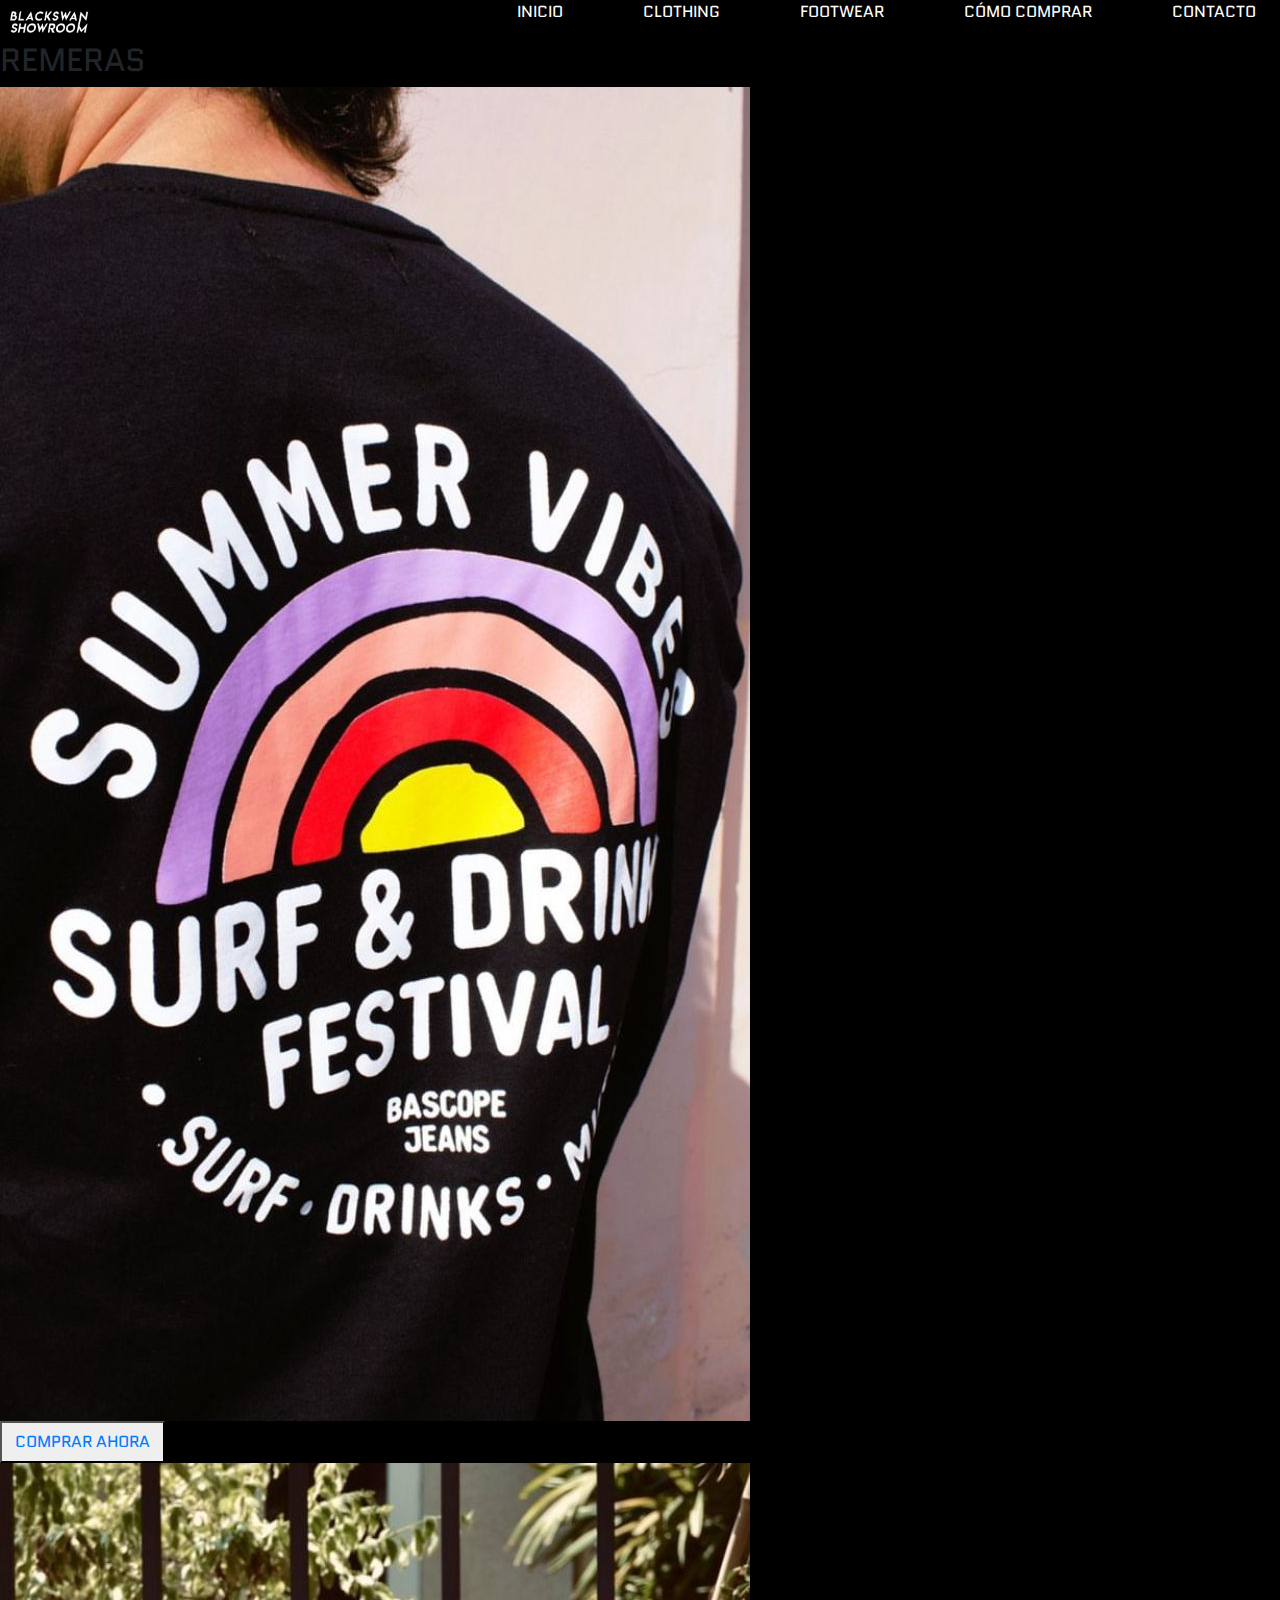
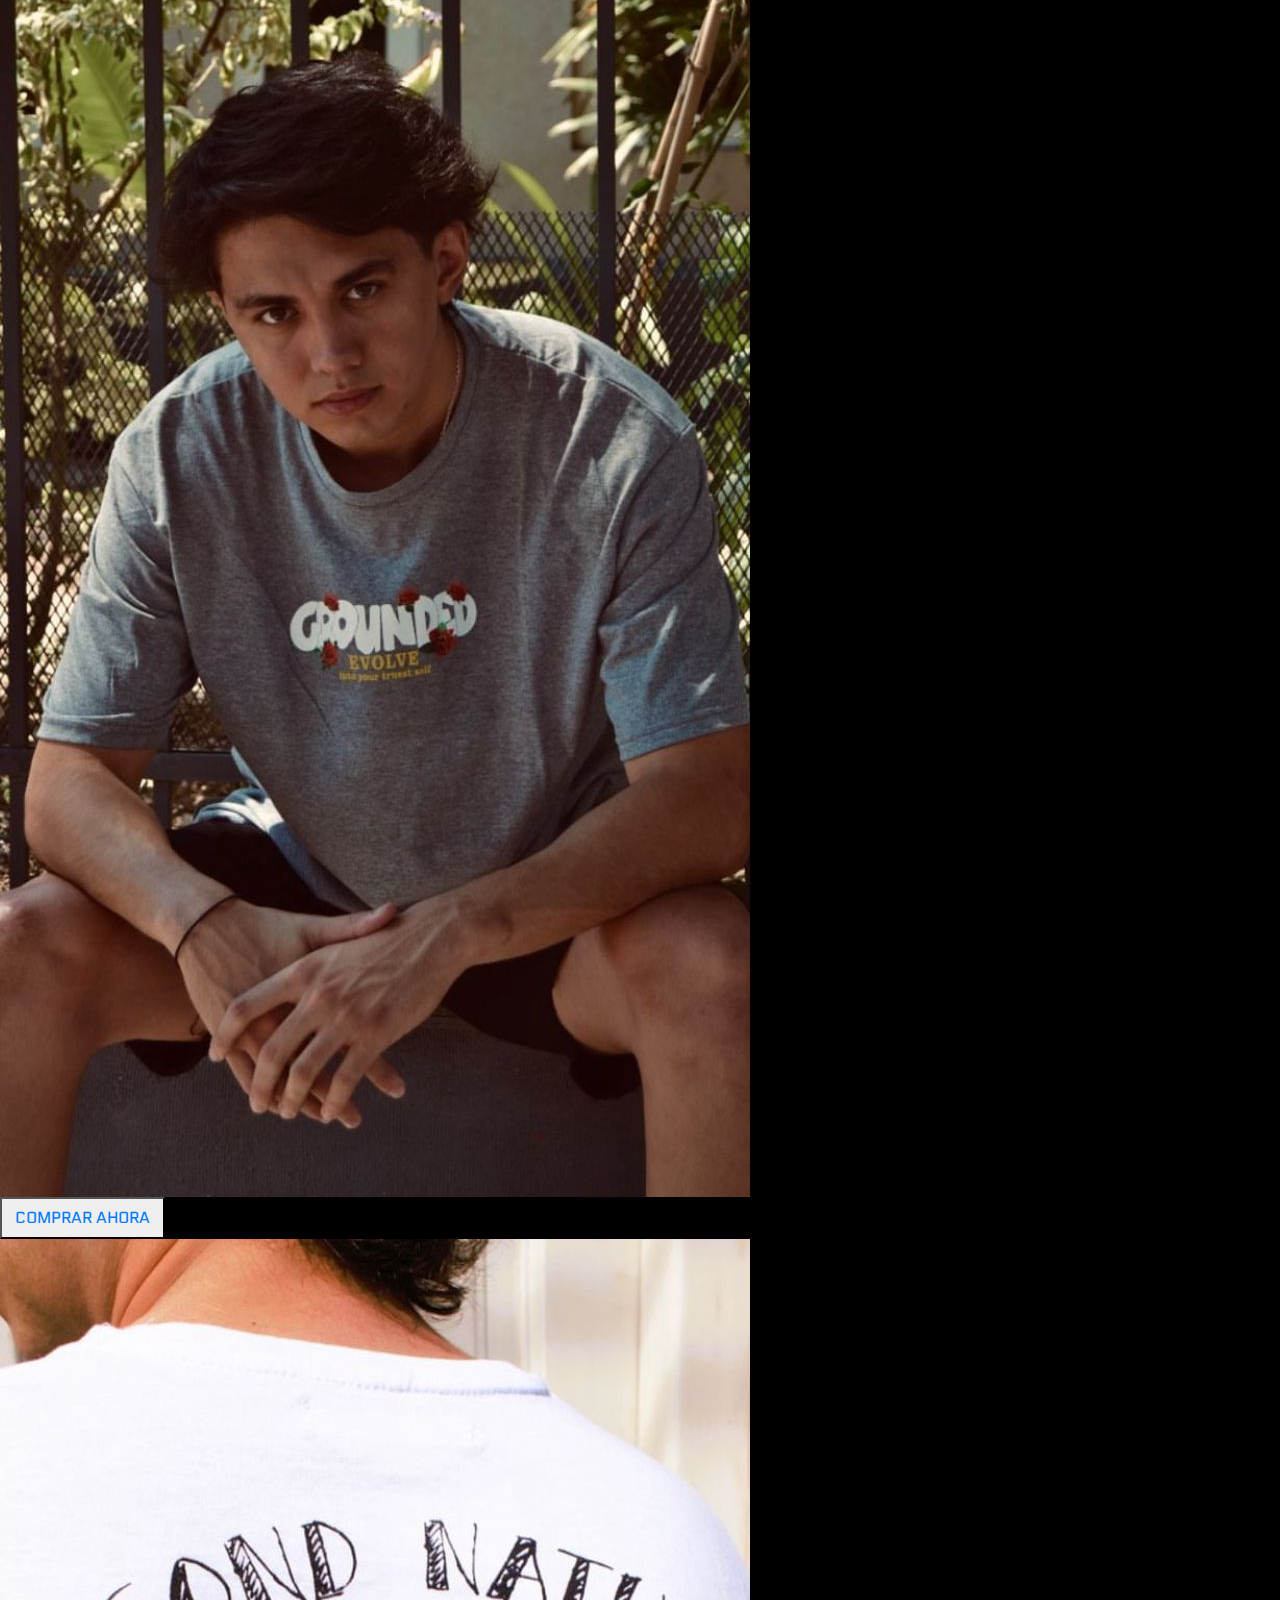
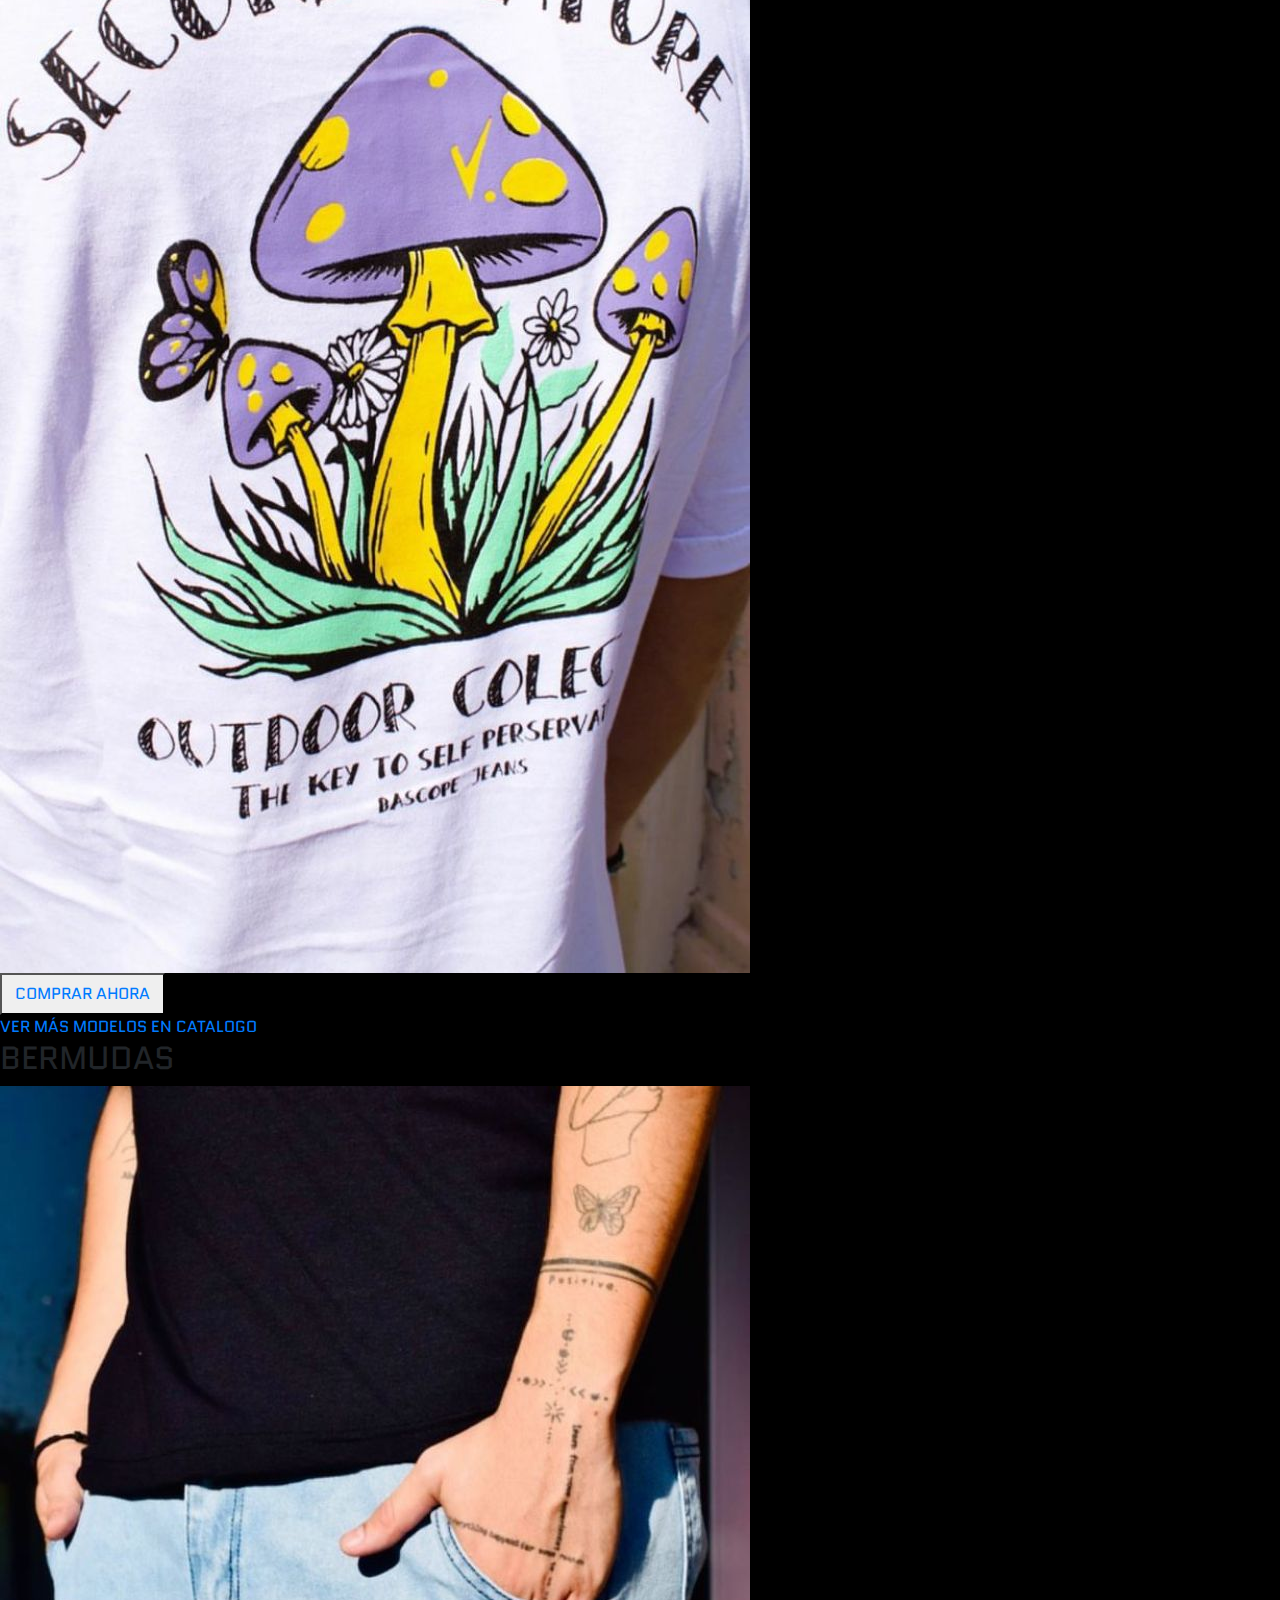
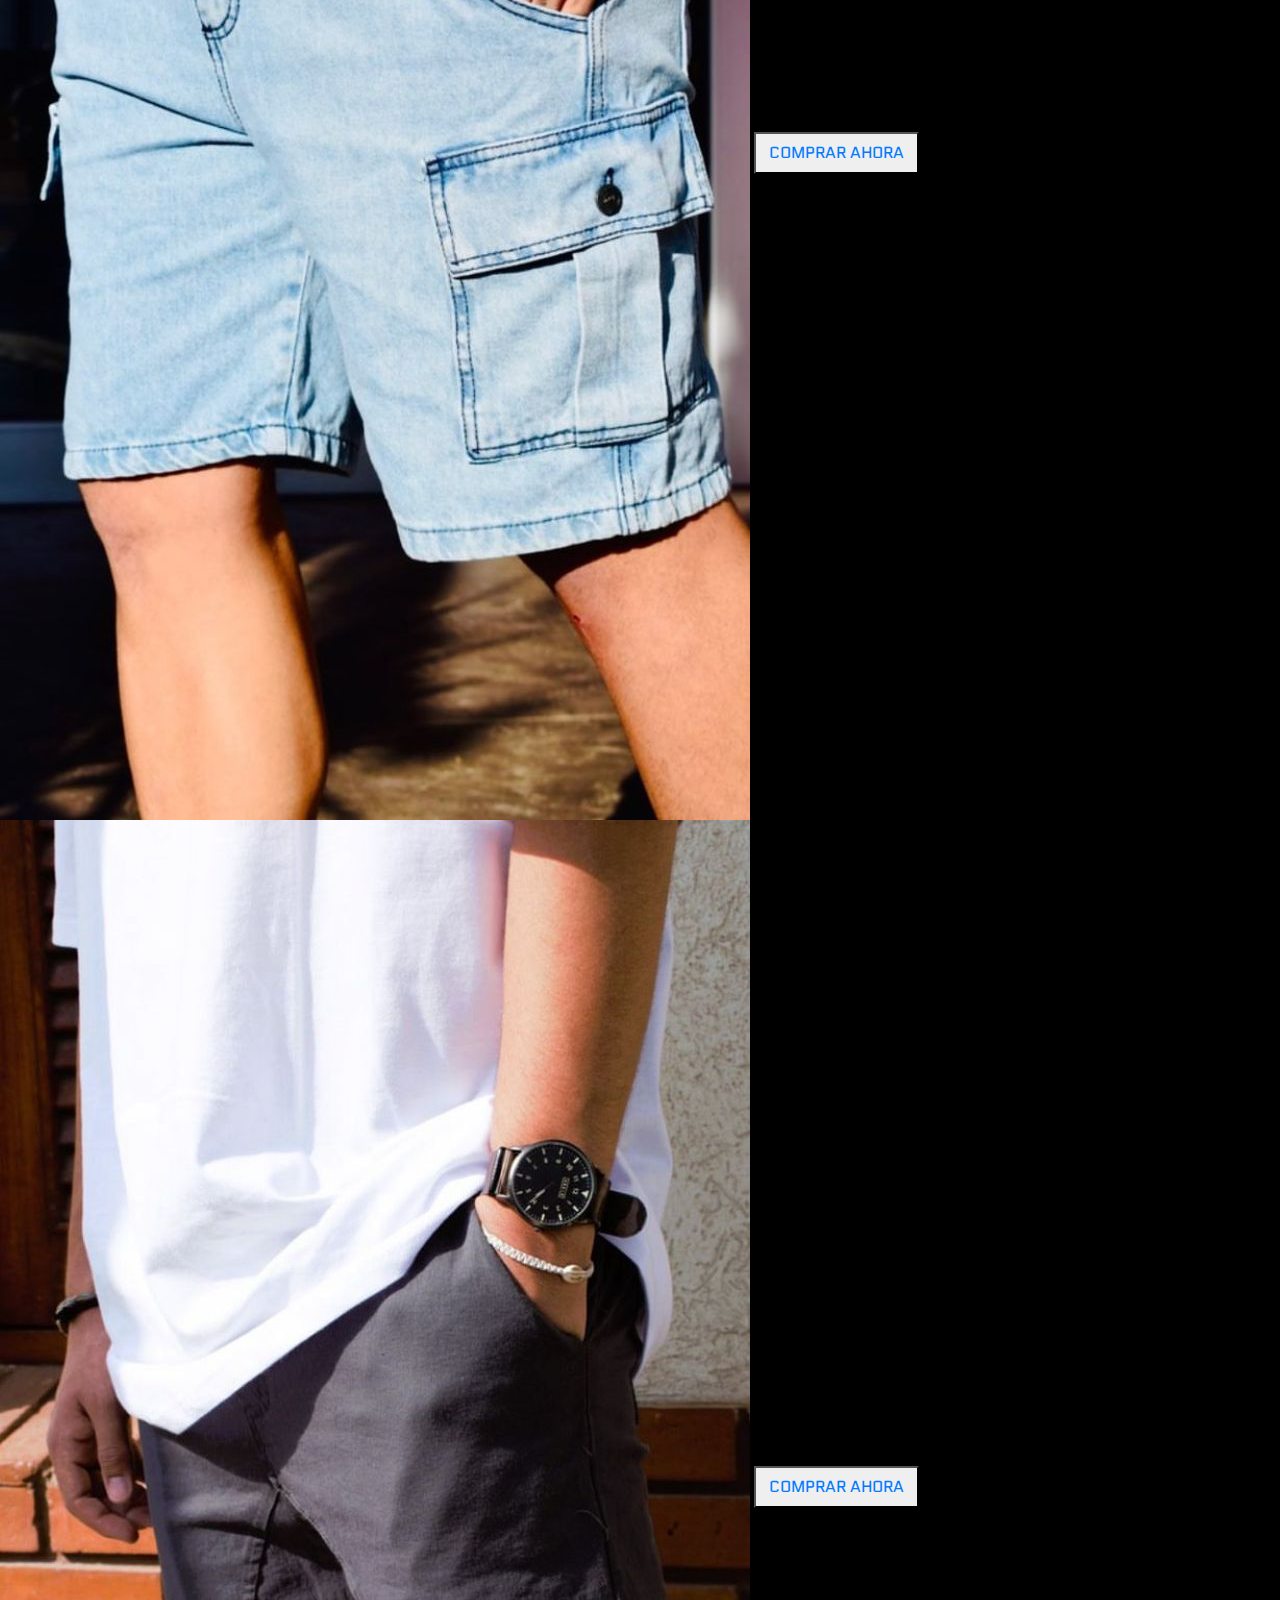
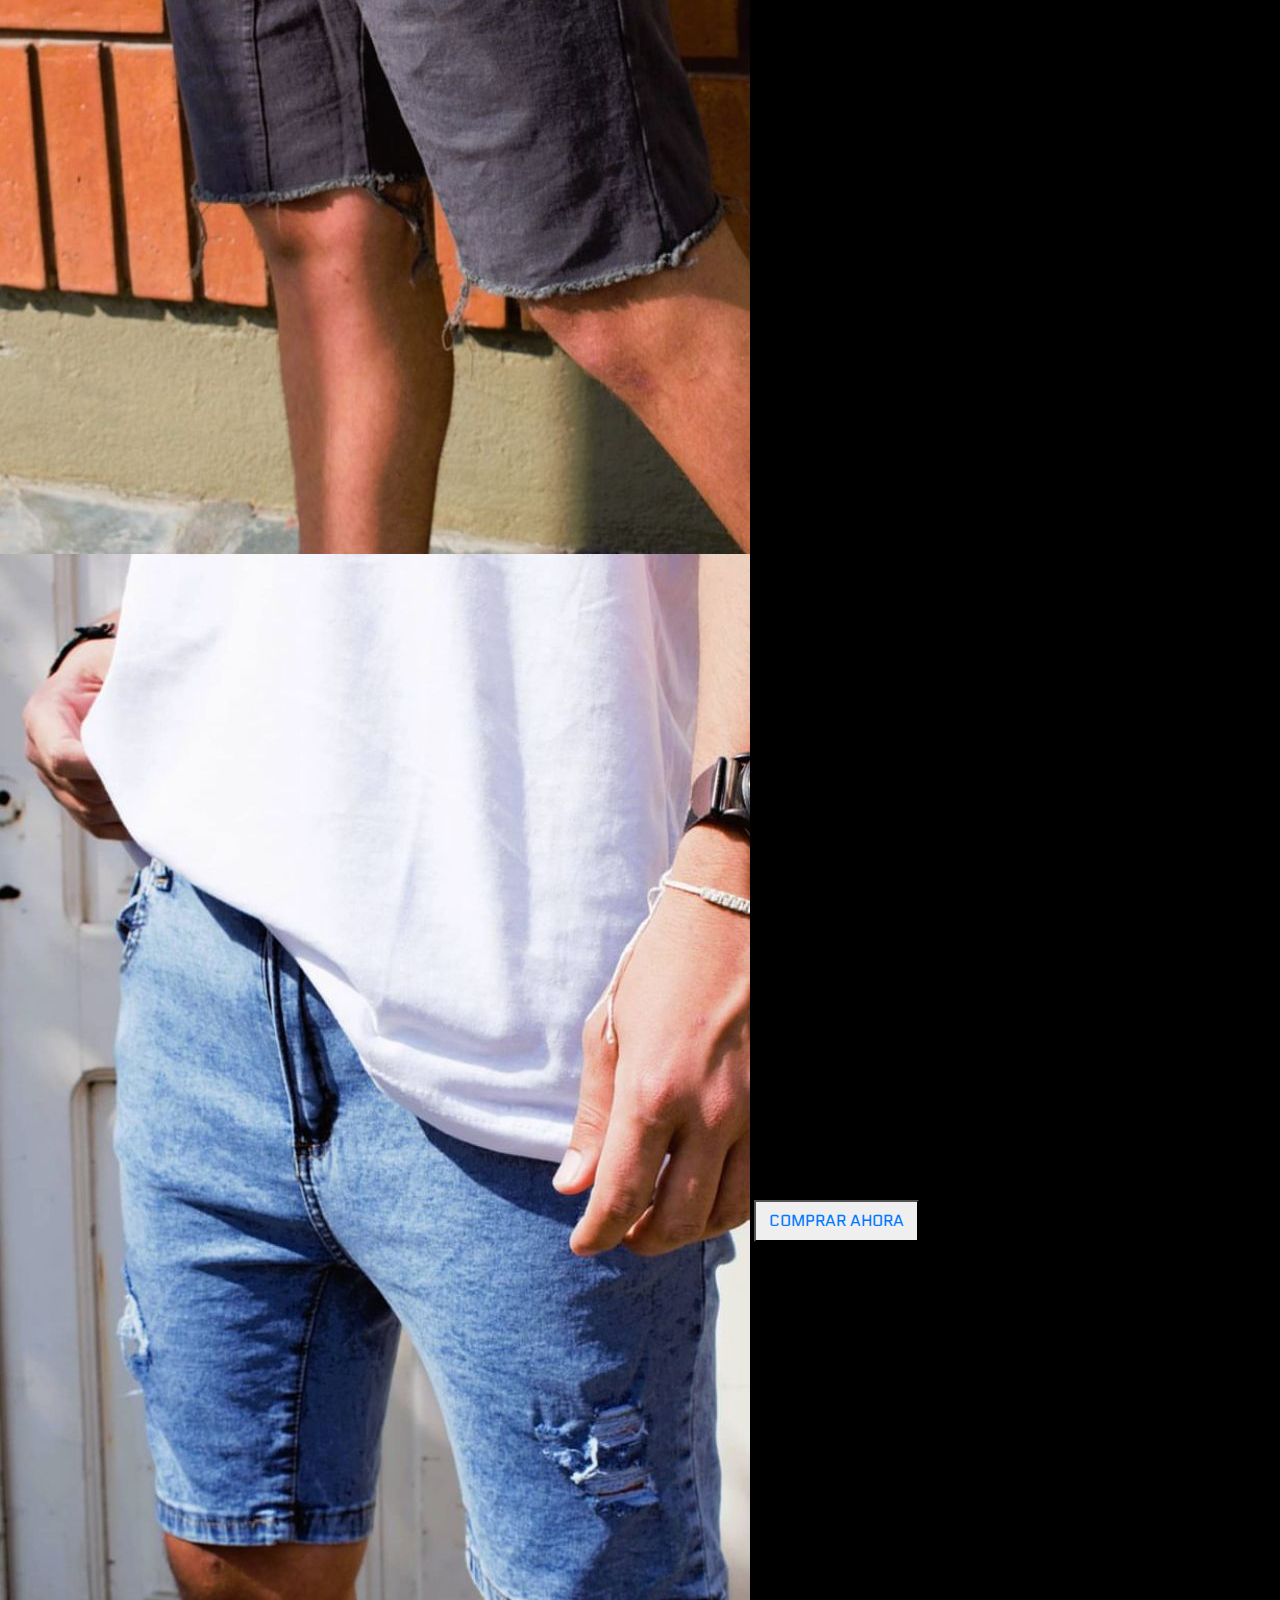
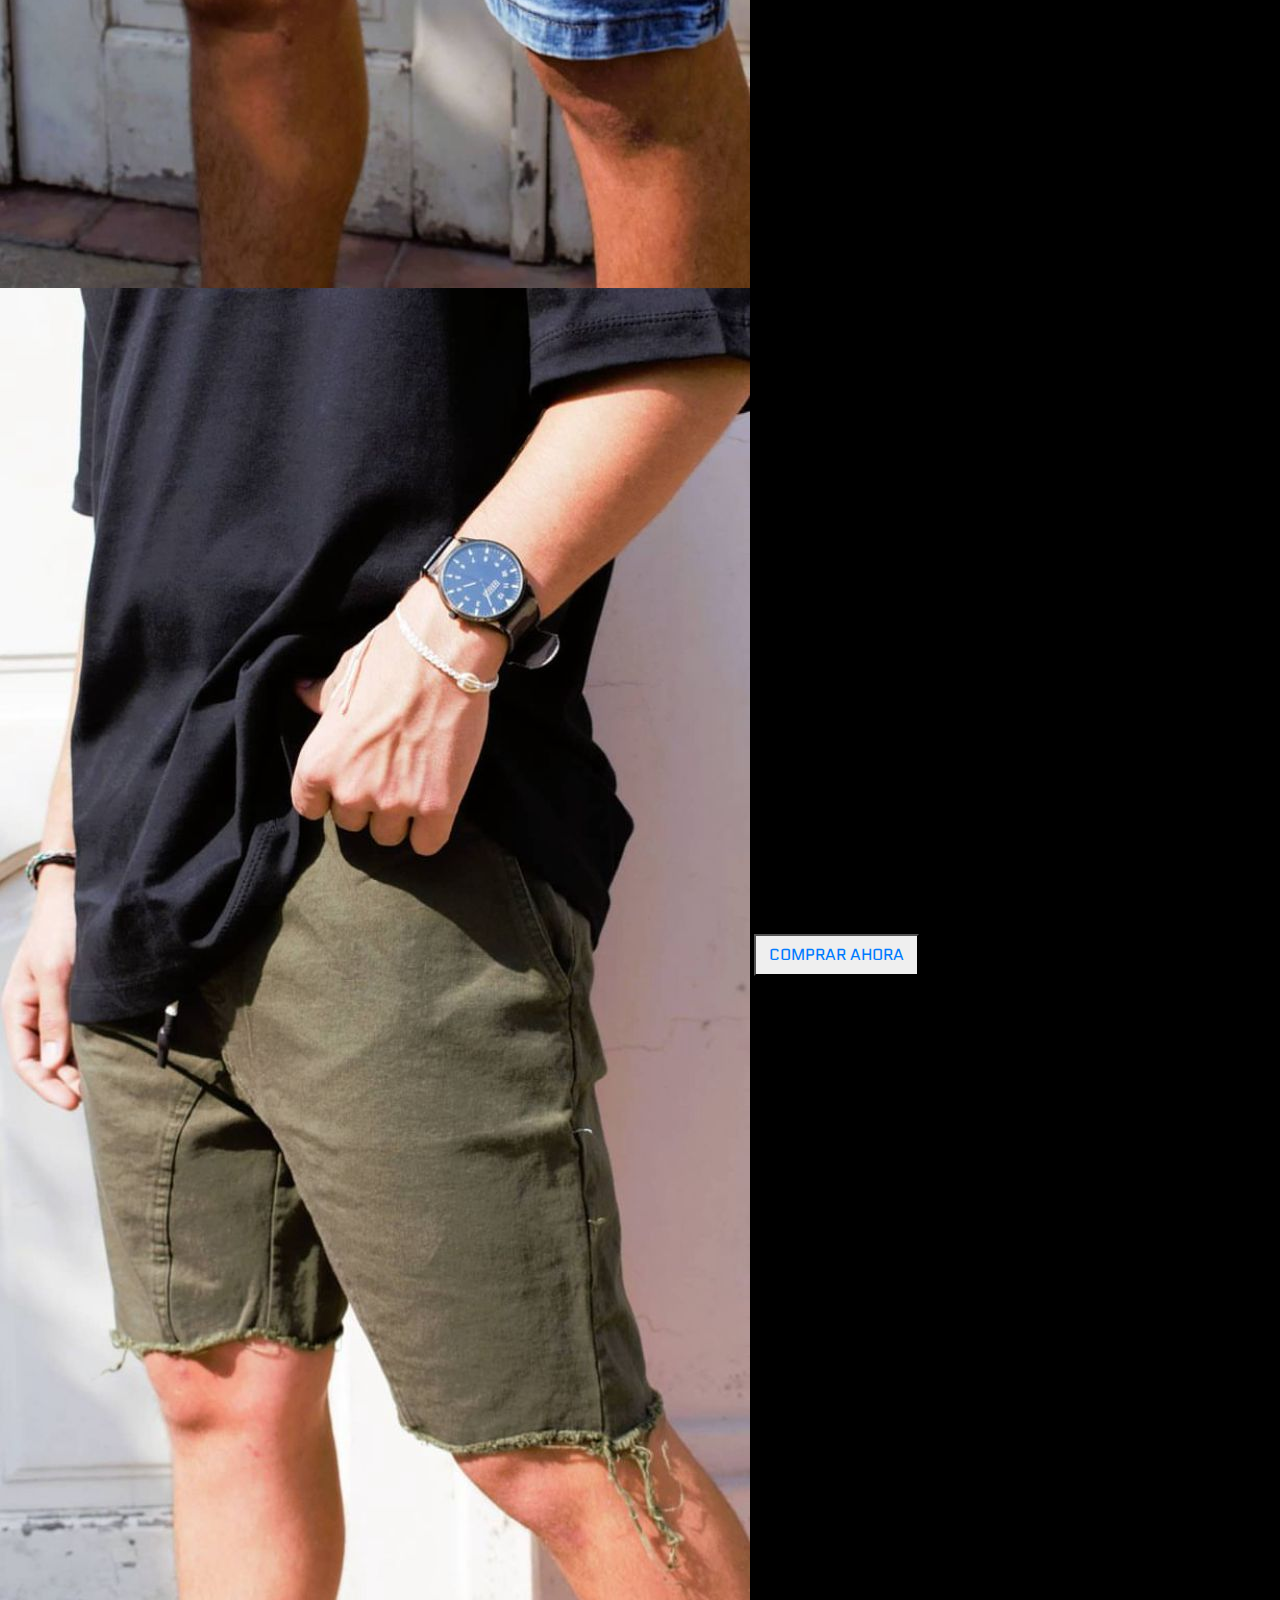
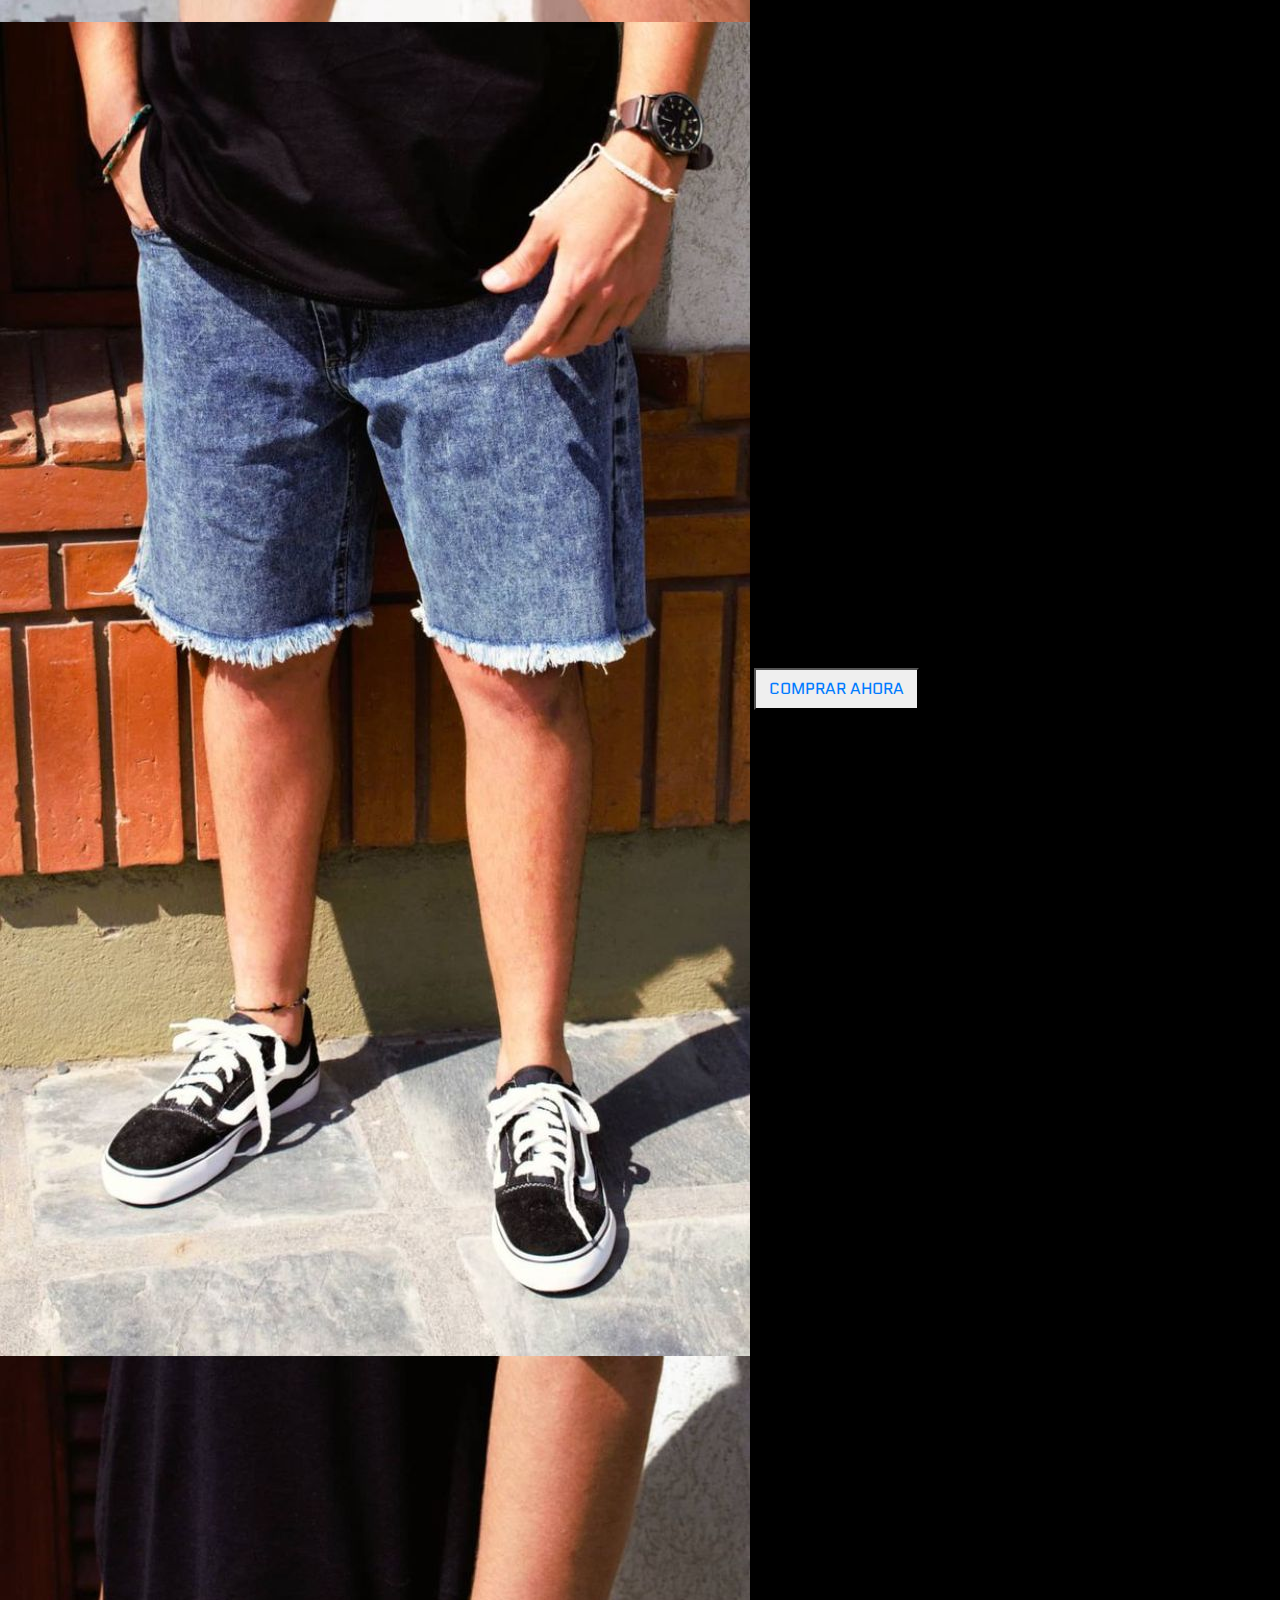
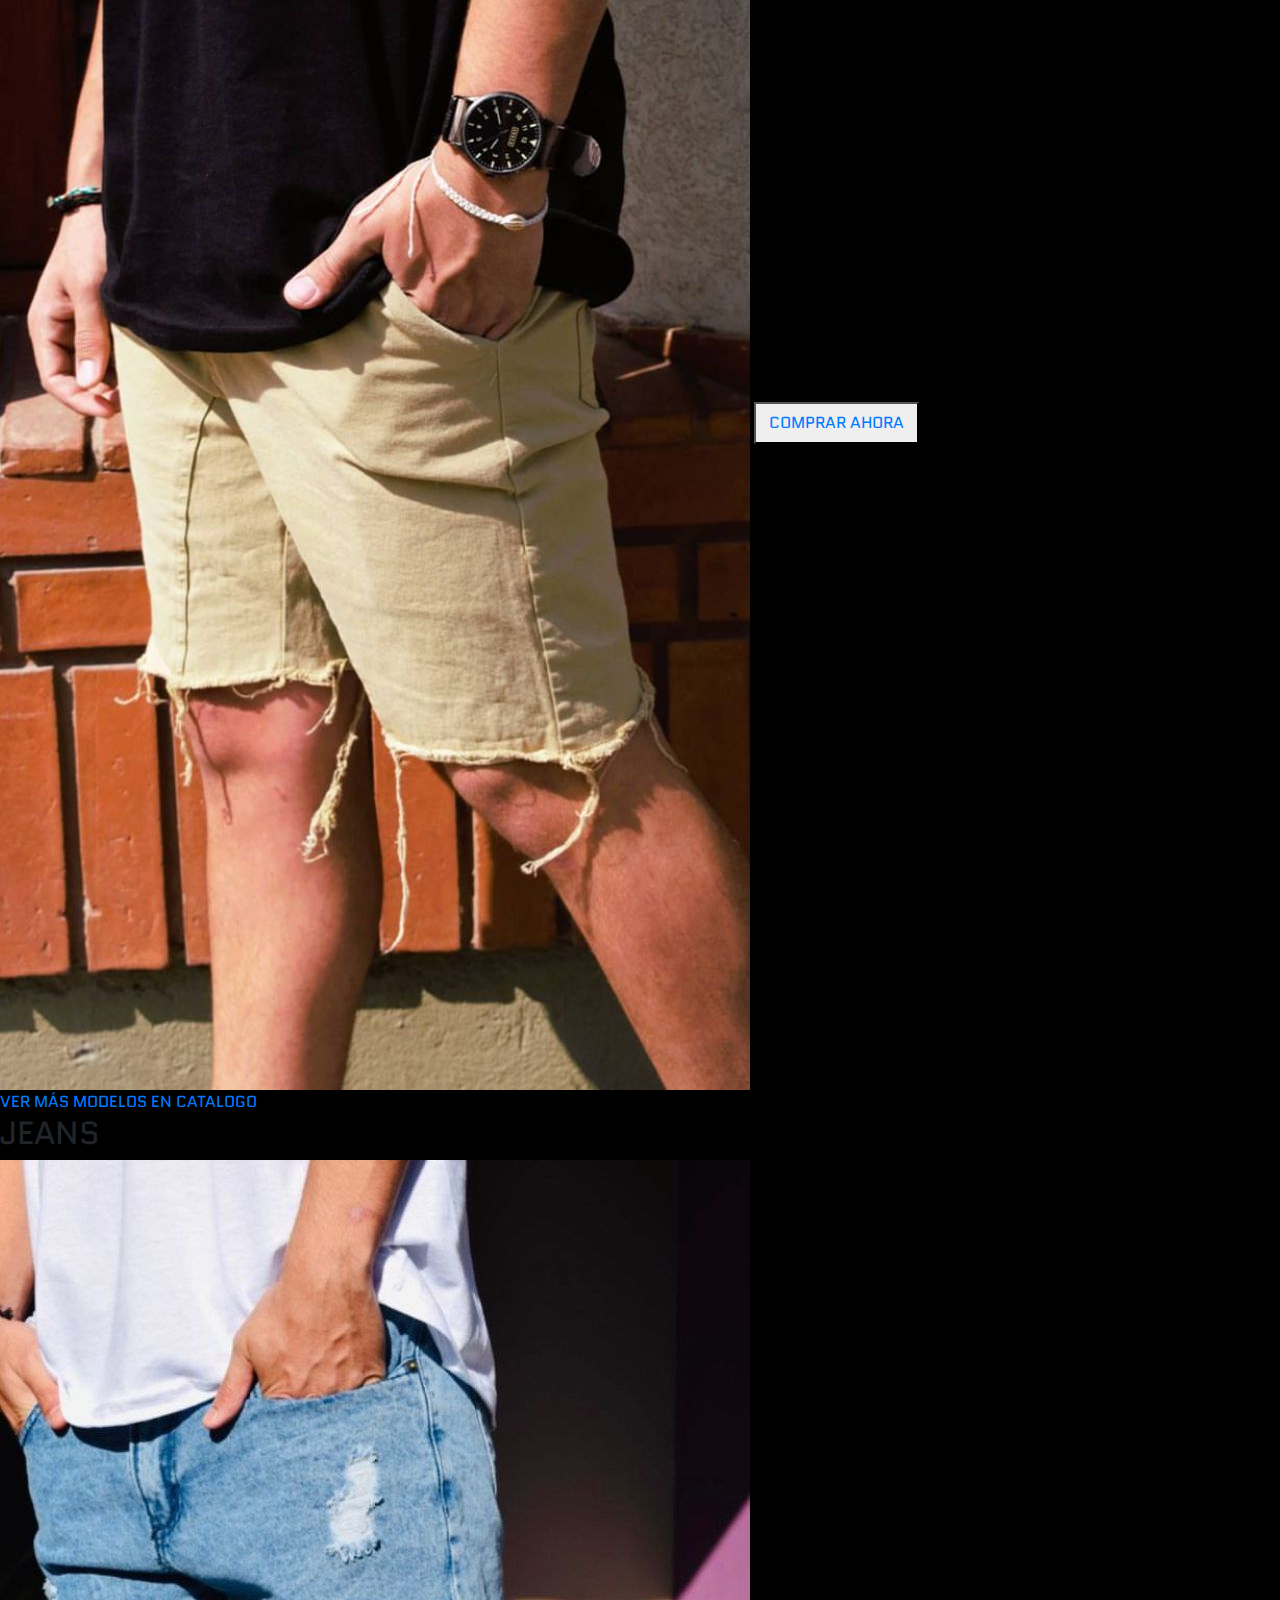
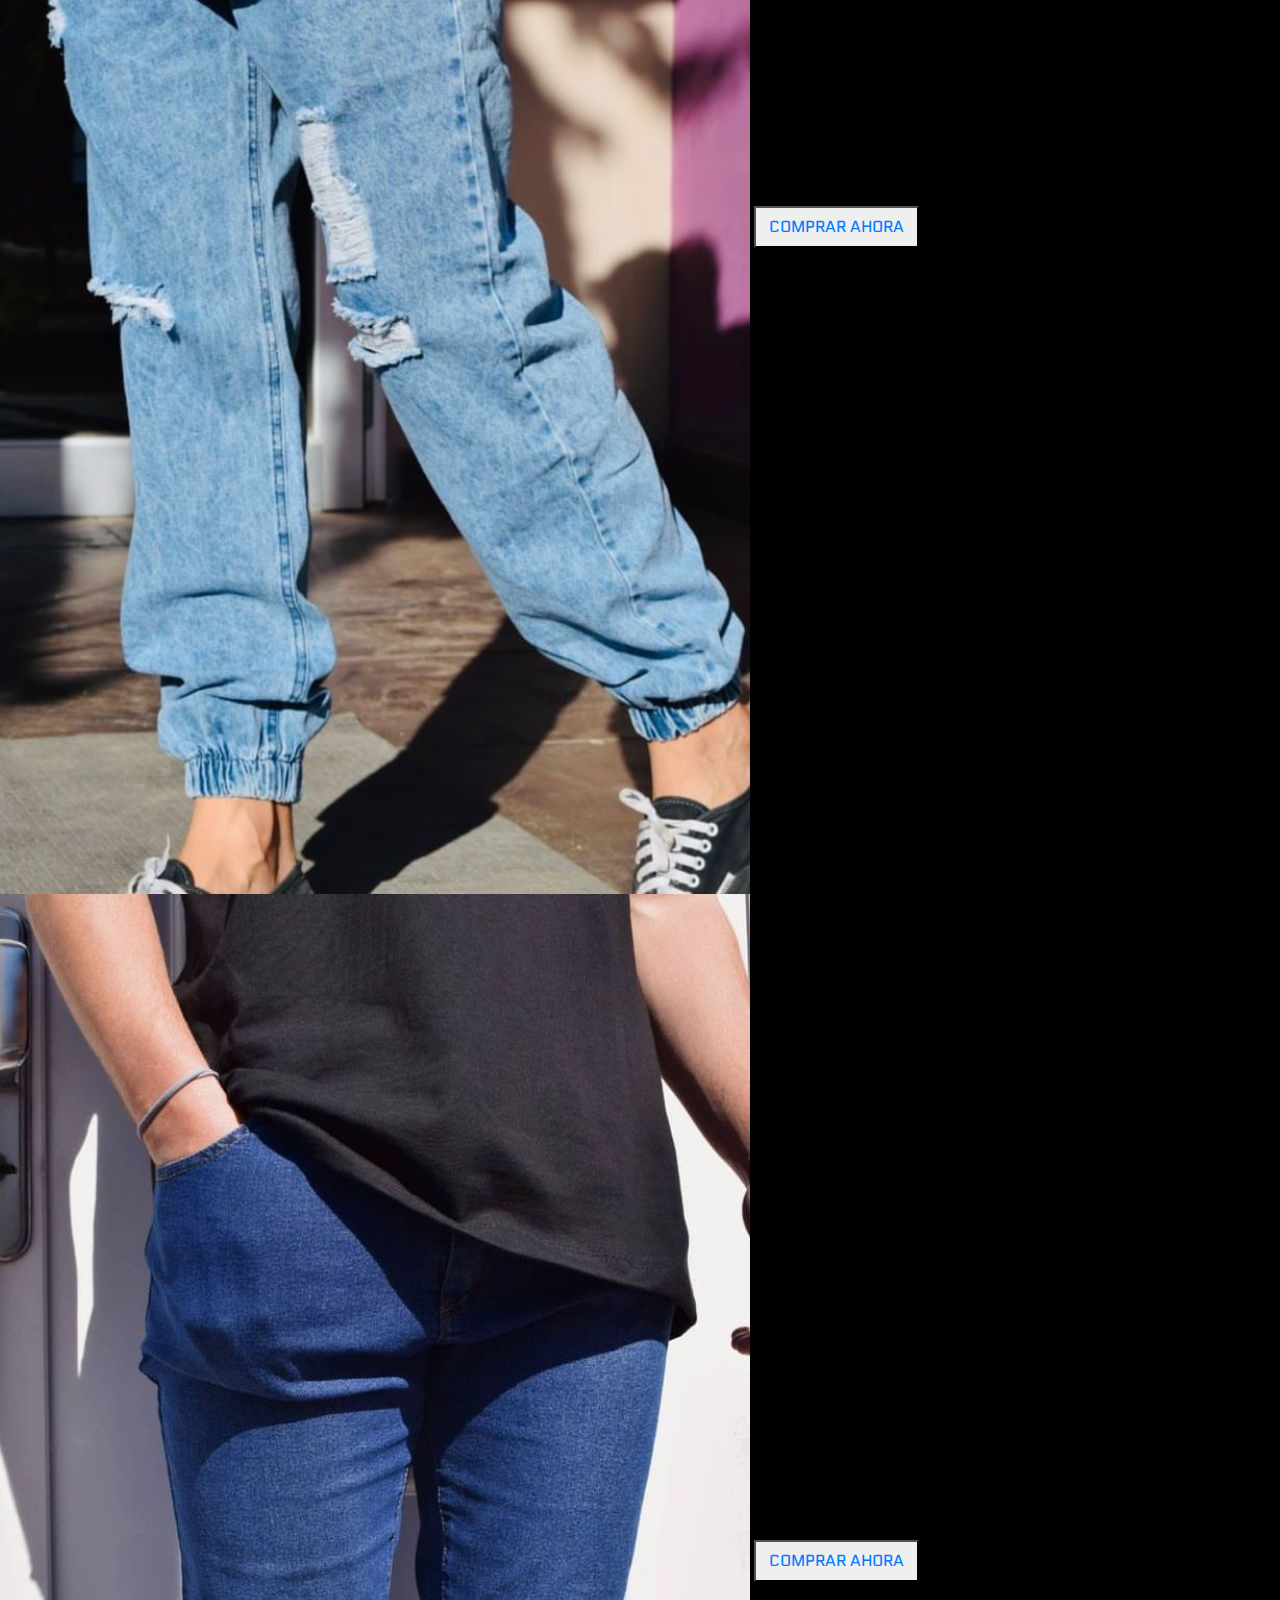
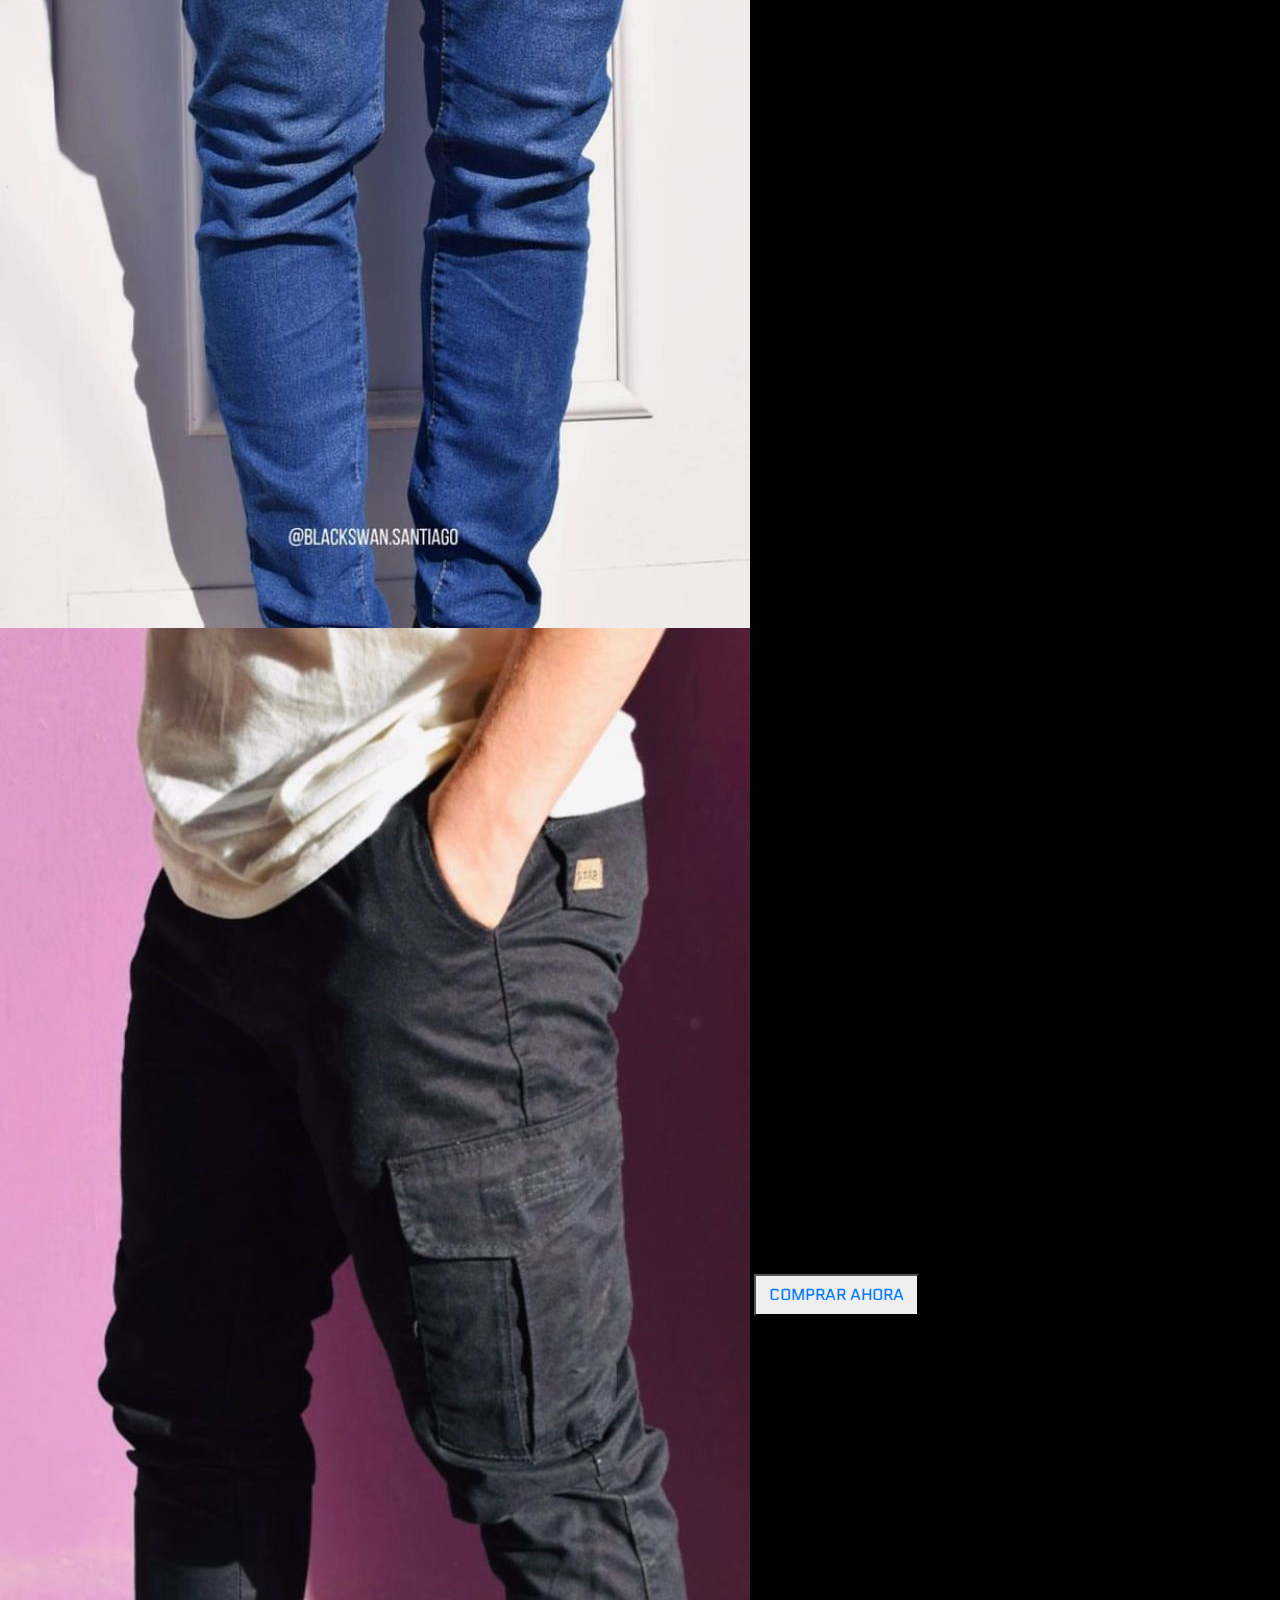
==== pages/clothing.html @ 0337b332 "correccion rutas del navbar index+secciones" ====
<!DOCTYPE html>
<html lang="en">
<head>
    <meta charset="UTF-8">
    <meta http-equiv="X-UA-Compatible" content="IE=edge">
    <meta name="viewport" content="width=device-width, initial-scale=1.0">
    <link rel="stylesheet" href="https://cdn.jsdelivr.net/npm/bootstrap@4.0.0/dist/css/bootstrap.min.css" integrity="sha384-Gn5384xqQ1aoWXA+058RXPxPg6fy4IWvTNh0E263XmFcJlSAwiGgFAW/dAiS6JXm" crossorigin="anonymous">
<script src="https://cdn.jsdelivr.net/npm/bootstrap@4.0.0/dist/js/bootstrap.min.js" integrity="sha384-JZR6Spejh4U02d8jOt6vLEHfe/JQGiRRSQQxSfFWpi1MquVdAyjUar5+76PVCmYl" crossorigin="anonymous"></script>
    
    <link rel="stylesheet" href="../css/style.css">
    <link href="https://fonts.googleapis.com/css2?family=Quantico&display=swap" rel="stylesheet">
    <link rel="stylesheet" href=
"https://cdnjs.cloudflare.com/ajax/libs/font-awesome/4.7.0/css/font-awesome.min.css" />
    <title>CLOTHING - BS</title>
</head>
<body>
  <header class="nav-wrapper">
    <nav>
        <a href="../index.html"><img class="header-img" src="../assets/img/Captura de pantalla 2023-02-25 105411.png"
                alt="bs-logo">
        </a>
        <input type="checkbox" name="" id="toggle">
        <label for="toggle"><img src="../assets/img/men-responsive.png" alt="menu-hb"></label>
        <div class="menu">
            <ul class="nav-bar-sections">
                <li><a href="../index.html">INICIO</a></li>
                <li><a  href="./clothing.html">CLOTHING</a></li>
                <li><a  href="./footwear.html">FOOTWEAR</a></li>
                <li><a  href="./compra.html">CÓMO COMPRAR</a></li>
                <li><a  href="./contacto.html">CONTACTO</a></li>
              </ul>
        </div>
    </nav>
</header>
      
    <main>
      <section>
        <!--seccion remeras-->
          <h2>REMERAS</h2>
          <section class="container-clot">
            <div class="cont-im1">
                <img src="../assets/img/compra1.jpeg" alt="remeranegra" class="img-cl">
                <div>
                    <button><a href="#" class="btn">COMPRAR AHORA</a></button>
                </div>
            </div>
            <div class="cont-im2">
                <img src="../assets/img/modelocloth.jpeg" alt="remeranegra" class="img-cl">
                <div>
                    <button><a href="#" class="btn">COMPRAR AHORA</a></button>
                </div>
            </div>
            <div class="cont-im3">
                <img src="../assets/img/compra3.jpeg" alt="remeranegra" class="img-cl">
                <div>
                    <button><a href="#" class="btn">COMPRAR AHORA</a></button>
                </div>
            </div>
          </section>

        <div>
          <a href="#" class="catalogo">VER MÁS MODELOS EN CATALOGO</a>
        </div>

        <!--seccion bermudas-->
        <h2>BERMUDAS</h2>
        <section class="ber-img-container">
          <div class="ber-1">
            <img src="../assets/img/bermuda1 (2).jpeg" alt="" class="img-ber">
            <button><a href="#" class="btn">COMPRAR AHORA</a></button>
          </div>

          <div class="ber-2">
            <img src="../assets/img/bermuda2 (2).jpeg" alt="" class="img-ber">
            <button><a href="#" class="btn">COMPRAR AHORA</a>
          </div>

          <div class="ber-3">
            <img src="../assets/img/bermuda3.jpeg" alt="" class="img-ber">
            <button><a href="#" class="btn">COMPRAR AHORA</a></button>
          </div>

          <div class="ber-4">
            <img src="../assets/img/bermuda4.jpeg" alt="" class="img-ber">
            <button><a href="#" class="btn">COMPRAR AHORA</a></button>
          </div>

          <div class="ber-5">
            <img src="../assets/img/bermuda5.jpeg" alt="" class="img-ber">
            <button><a href="#" class="btn">COMPRAR AHORA</a></button>
          </div>

          <div class="ber-6">
            <img src="../assets/img/bermuda6.jpeg" alt="" class="img-ber">
            <button><a href="#" class="btn">COMPRAR AHORA</a></button>
          </div>
      </section>

        <div>
          <a href="#" class="catalogo">VER MÁS MODELOS EN CATALOGO</a>
        </div>
        
      <!--seccion jeans-->
      <h2>JEANS</h2>
      <section class="jeans-img-container">
        <div>
          <img src="../assets/img/jean1.jpeg" alt="" class="img-jeans">
          <button><a href="#" class="btn">COMPRAR AHORA</a></button>
        </div>

        <div>
          <img src="../assets/img/jean2.jpeg" alt="" class="img-jeans">
          <button><a href="#" class="btn">COMPRAR AHORA</a></button>
        </div>

        <div>
          <img src="../assets/img/jean3.jpeg" alt="" class="img-jeans">
          <button><a href="#" class="btn">COMPRAR AHORA</a></button>
        </div>

        <div>
          <img src="../assets/img/jean4.jpeg" alt="" class="img-jeans">
          <button><a href="#" class="btn">COMPRAR AHORA</a></button>
        </div>
      </section>

      <div>
        <a href="#" class="catalogo">VER MÁS MODELOS EN CATALOGO</a>
      </div>
    </main>
<!-------------------------------------------->

<footer>
  <div class="footer-container">
      
      <div class="footer-icons">
          <a href="https://www.instagram.com/blackswan.santiago/" target="_blank">
              <i class="fa fa-instagram"></i>
          </a>
          <a href="https://web.whatsapp.com/" target="_blank">
              <i class="fa fa-whatsapp"></i>
          </a>
          <a href="https://www.facebook.com/blackswanshowroom" target="_blank">
              <i class="fa fa-facebook"></i>
          </a>
          
      </div>
  </div>
</footer>


















</body>
</html>
---- css/style.css ----
* {
  margin: 0;
  padding: 0;
  box-sizing: 0;
}

body {
  font-family: "Oswald", sans-serif;
  font-family: "Quantico", sans-serif;
}

nav {
  flex-wrap: wrap;
  display: flex;
  justify-content: space-between;
  align-items: center;
  gap: none;
}
nav .header-img {
  width: 100px;
}

.menu ul {
  list-style: none;
  display: flex;
  justify-content: none;
  align-items: none;
  gap: 2rem;
}
.menu ul li a {
  text-decoration: none;
  color: #ffffff;
  padding: 1.5rem;
}

nav #toggle, nav label {
  display: none;
}

.nav-bar-sections a:hover {
  color: grey;
}

footer .footer-container {
  display: flex;
  justify-content: center;
  align-items: center;
  gap: none;
}
footer .footer-container .footer-text {
  color: white;
}
footer .footer-container .footer-icons {
  display: flex;
  flex-direction: row;
  gap: 1.5rem;
  margin-bottom: -50px;
}
footer .footer-container .footer-icons a i {
  color: white;
}

body {
  background-color: black;
}

@media (max-width: 1024px) {
  header {
    font-size: 17px;
  }
  header nav {
    display: flex;
    flex-direction: row;
    justify-content: space-between;
    align-items: center;
  }
  header nav .header-img {
    width: 100px;
  }
  header nav .nav-bar-sections {
    list-style: none;
    display: flex;
    gap: 1.5rem;
  }
  header nav .nav-bar-sections li a {
    text-decoration: none;
    color: #ffffff;
    padding: 1.5rem;
  }
  header nav #toggle, header nav label {
    display: none;
  }
  .nav-bar-sections a:hover {
    color: grey;
  }
}

/*# sourceMappingURL=style.css.map */
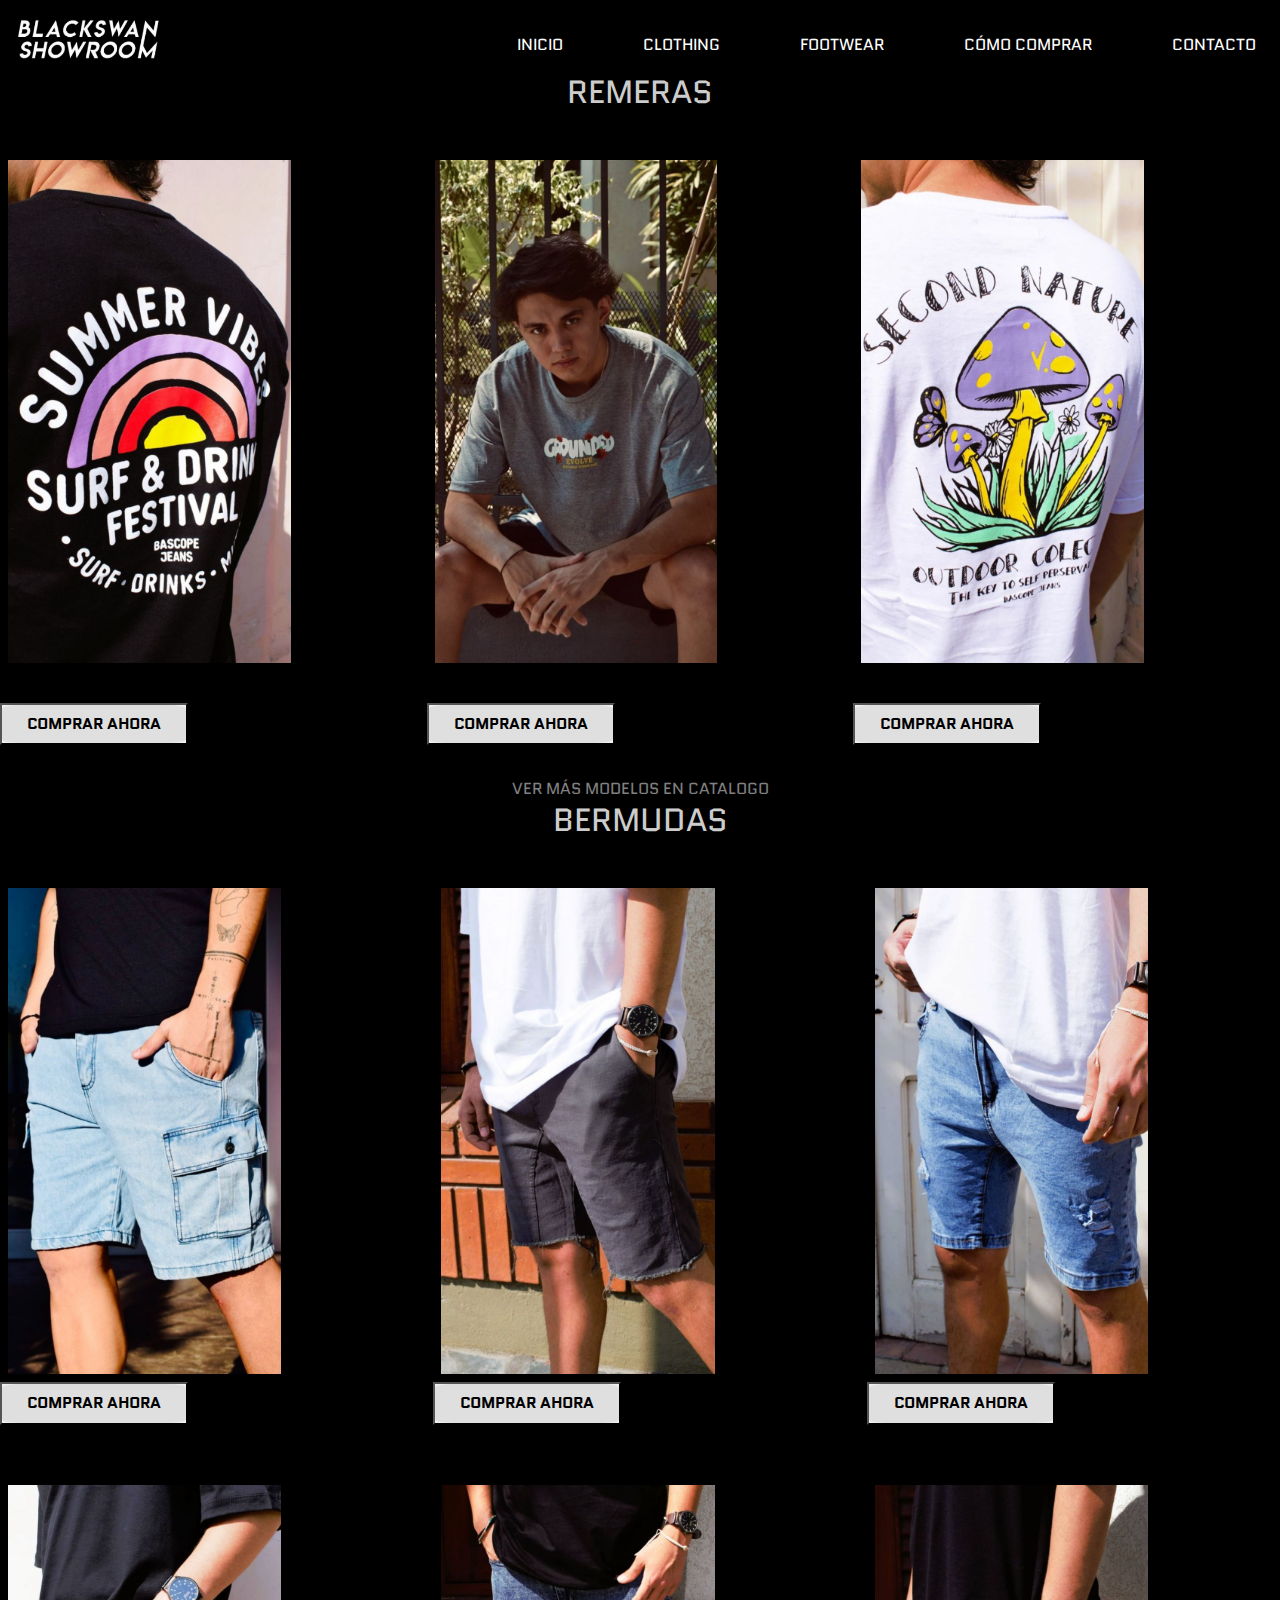
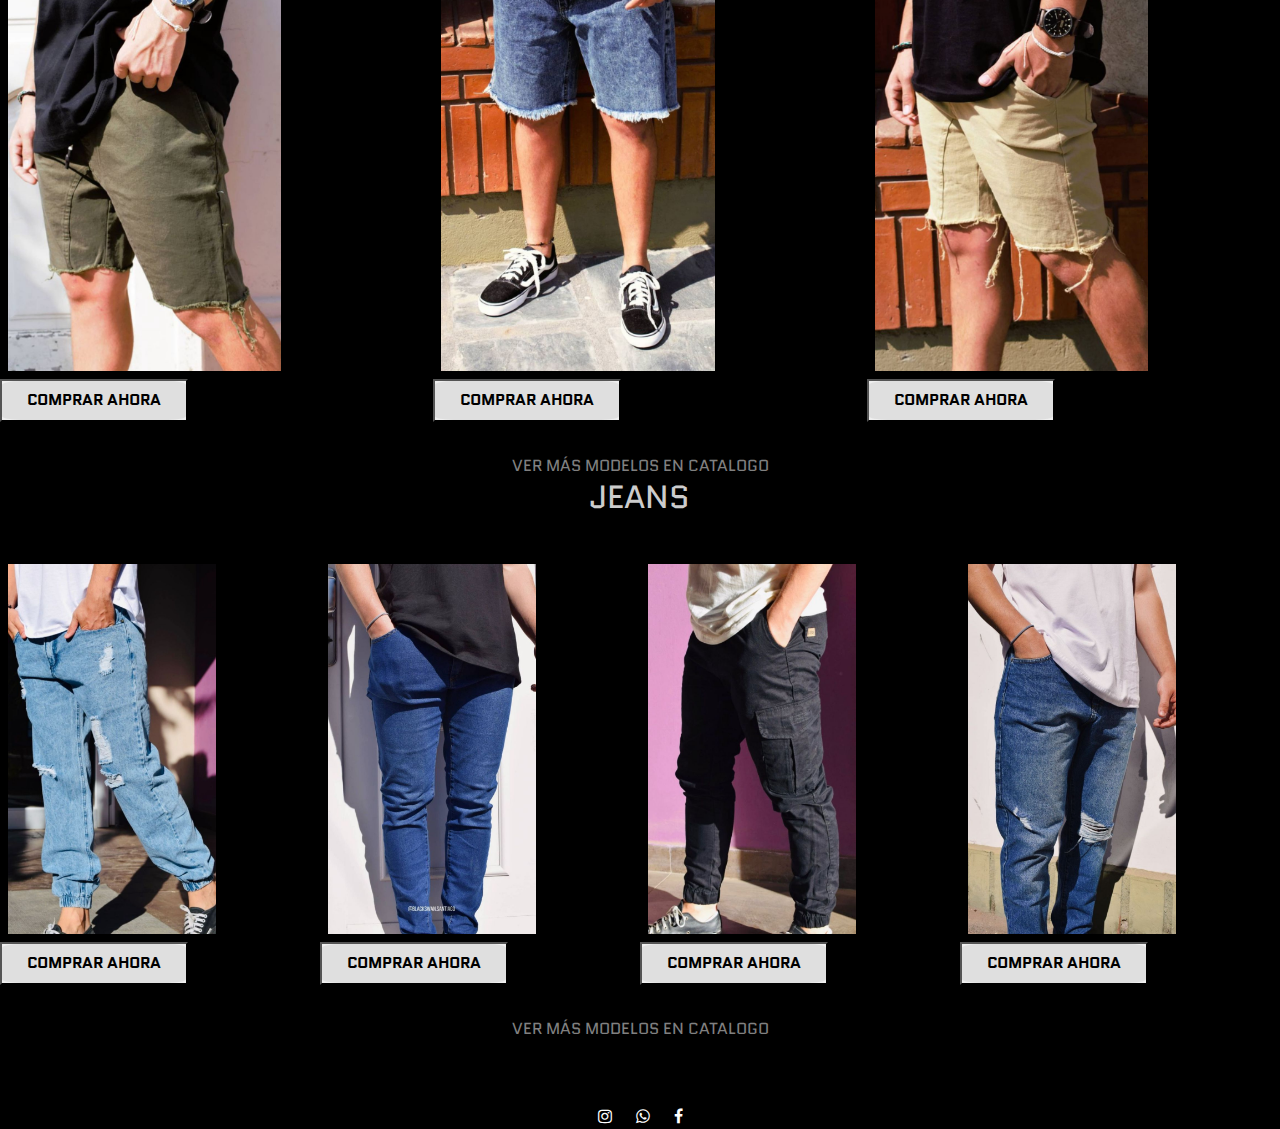
==== commit 714d3fab: "css clothing" ====
--- a/pages/clothing.html
+++ b/pages/clothing.html
@@ -65,33 +65,33 @@
         <!--seccion bermudas-->
         <h2>BERMUDAS</h2>
         <section class="ber-img-container">
-          <div class="ber-1">
-            <img src="../assets/img/bermuda1 (2).jpeg" alt="" class="img-ber">
+          <div class="item-1">
+            <img src="../assets/img/bermuda1 (2).jpeg" alt="" class="img-item">
             <button><a href="#" class="btn">COMPRAR AHORA</a></button>
           </div>
 
-          <div class="ber-2">
-            <img src="../assets/img/bermuda2 (2).jpeg" alt="" class="img-ber">
+          <div class="item-2">
+            <img src="../assets/img/bermuda2 (2).jpeg" alt="" class="img-item">
             <button><a href="#" class="btn">COMPRAR AHORA</a>
           </div>
 
-          <div class="ber-3">
-            <img src="../assets/img/bermuda3.jpeg" alt="" class="img-ber">
+          <div class="item-3">
+            <img src="../assets/img/bermuda3.jpeg" alt="" class="img-item">
             <button><a href="#" class="btn">COMPRAR AHORA</a></button>
           </div>
 
-          <div class="ber-4">
-            <img src="../assets/img/bermuda4.jpeg" alt="" class="img-ber">
+          <div class="item-4">
+            <img src="../assets/img/bermuda4.jpeg" alt="" class="img-item">
             <button><a href="#" class="btn">COMPRAR AHORA</a></button>
           </div>
 
-          <div class="ber-5">
-            <img src="../assets/img/bermuda5.jpeg" alt="" class="img-ber">
+          <div class="item-5">
+            <img src="../assets/img/bermuda5.jpeg" alt="" class="img-item">
             <button><a href="#" class="btn">COMPRAR AHORA</a></button>
           </div>
 
-          <div class="ber-6">
-            <img src="../assets/img/bermuda6.jpeg" alt="" class="img-ber">
+          <div class="item-6">
+            <img src="../assets/img/bermuda6.jpeg" alt="" class="img-item">
             <button><a href="#" class="btn">COMPRAR AHORA</a></button>
           </div>
       </section>
--- a/css/style.css
+++ b/css/style.css
@@ -9,6 +9,25 @@
   font-family: "Quantico", sans-serif;
 }
 
+.btn-main {
+  padding: 1rem 2rem;
+  color: #000000;
+  text-decoration: none;
+  font-weight: bold;
+  background-color: #dfdfdf;
+  border-radius: 10%;
+}
+
+.btn {
+  display: inline-block;
+  padding: 0.4rem 1.5rem;
+  color: #000000;
+  text-decoration: none;
+  font-weight: bold;
+  background-color: #dfdfdf;
+  border-radius: 10%;
+}
+
 nav {
   flex-wrap: wrap;
   display: flex;
@@ -17,7 +36,7 @@
   gap: none;
 }
 nav .header-img {
-  width: 100px;
+  width: 180px;
 }
 
 .menu ul {
@@ -62,6 +81,104 @@
 
 body {
   background-color: black;
+}
+
+div {
+  margin-top: 2rem;
+}
+
+.main-img {
+  max-width: 100%;
+  height: auto;
+}
+
+span {
+  color: whitesmoke;
+  text-align: center;
+}
+
+h1 {
+  color: white;
+  font-family: "Oswald", sans-serif;
+  font-size: 70px;
+  padding: 1.5rem;
+}
+
+h2 {
+  color: #ccc;
+  text-align: center;
+}
+
+.container-clot {
+  display: flex;
+  flex-direction: row;
+  height: auto;
+  justify-content: space-around;
+  align-items: center;
+  row-gap: 20px;
+}
+
+.img-cl {
+  max-width: 70%;
+  height: auto;
+  padding: 0.5em;
+}
+
+.ber-img-container {
+  display: grid;
+  grid-template-columns: repeat(3, 1fr);
+  grid-template-rows: repeat(2, 1fr);
+  grid-column-gap: 20px;
+  grid-row-gap: 20px;
+  justify-items: center;
+  align-items: center;
+  grid-template-areas: "item-1 item-2 item-3" "item-4 item-5 item-6";
+}
+.ber-img-container .item-1 {
+  grid-area: item-1;
+}
+.ber-img-container .item-2 {
+  grid-area: item-2;
+}
+.ber-img-container .item-3 {
+  grid-area: item-3;
+}
+.ber-img-container .item-4 {
+  grid-area: item-4;
+}
+.ber-img-container .item-5 {
+  grid-area: item-5;
+}
+.ber-img-container .item-6 {
+  grid-area: item-6;
+}
+
+.img-item {
+  max-width: 70%;
+  padding: 0.5em;
+}
+
+.catalogo {
+  display: block;
+  margin-top: 20px;
+  color: gray;
+  text-align: center;
+  text-decoration: none;
+}
+.catalogo:hover {
+  color: white;
+}
+
+.jeans-img-container {
+  display: flex;
+  justify-content: center;
+  align-items: center;
+}
+
+.img-jeans {
+  max-width: 70%;
+  height: auto;
+  padding: 0.5em;
 }
 
 @media (max-width: 1024px) {
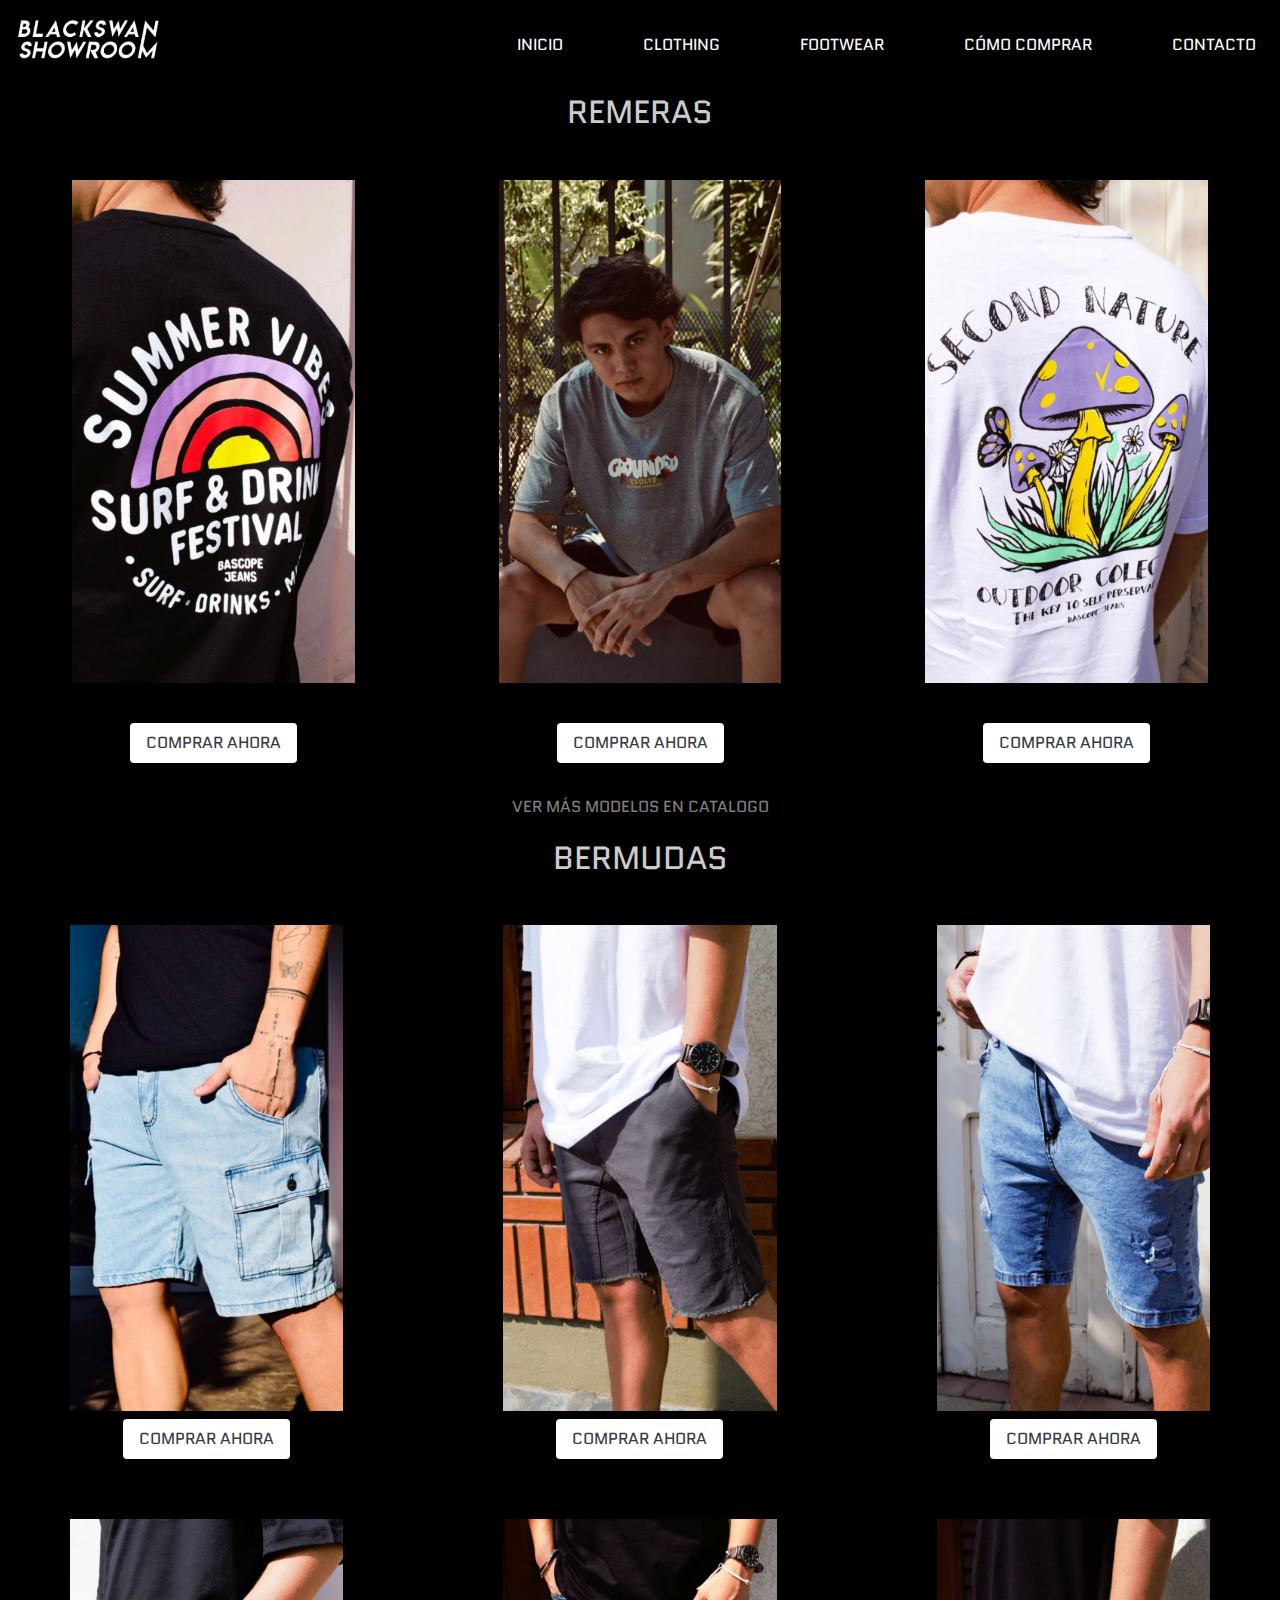
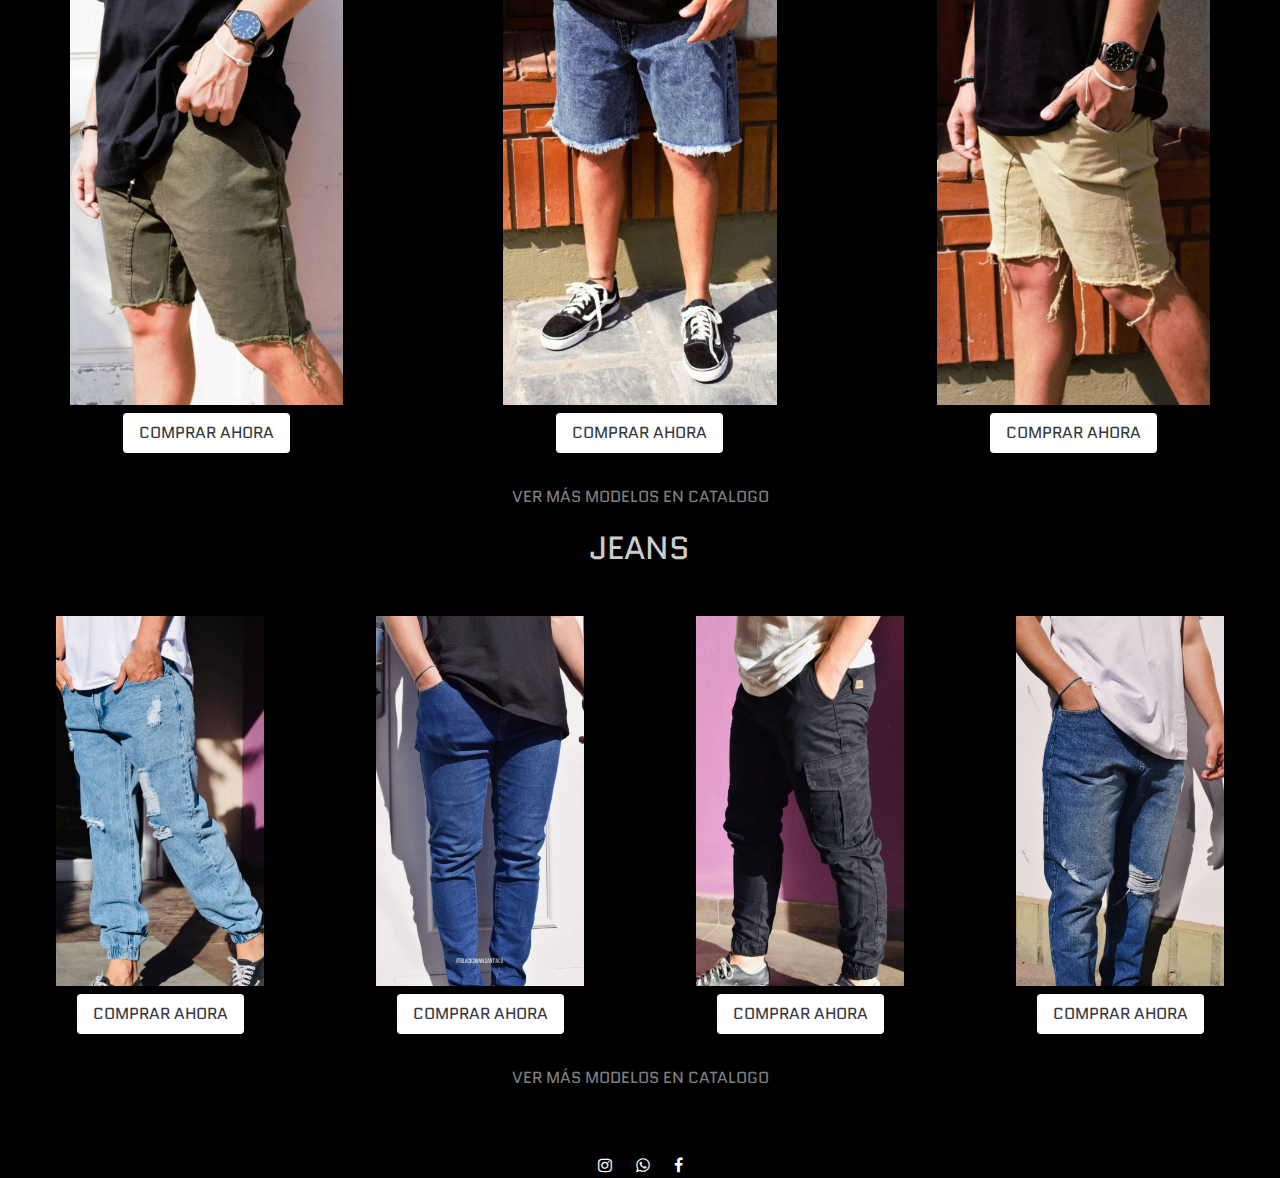
==== commit 748cd515: "-" ====
--- a/pages/clothing.html
+++ b/pages/clothing.html
@@ -33,27 +33,27 @@
     </nav>
 </header>
       
-    <main>
+    <sect>
       <section>
         <!--seccion remeras-->
           <h2>REMERAS</h2>
           <section class="container-clot">
-            <div class="cont-im1">
+            <div class="cont-img">
                 <img src="../assets/img/compra1.jpeg" alt="remeranegra" class="img-cl">
                 <div>
-                    <button><a href="#" class="btn">COMPRAR AHORA</a></button>
+                    <button type="button" class="btn btn-dark btn-sect"><a href="#">COMPRAR AHORA</a></button>
                 </div>
             </div>
-            <div class="cont-im2">
+            <div class="cont-img">
                 <img src="../assets/img/modelocloth.jpeg" alt="remeranegra" class="img-cl">
                 <div>
-                    <button><a href="#" class="btn">COMPRAR AHORA</a></button>
+                    <button type="button" class="btn btn-dark btn-sect"><a href="#">COMPRAR AHORA</a></button>
                 </div>
             </div>
-            <div class="cont-im3">
+            <div class="cont-img">
                 <img src="../assets/img/compra3.jpeg" alt="remeranegra" class="img-cl">
                 <div>
-                    <button><a href="#" class="btn">COMPRAR AHORA</a></button>
+                    <button type="button" class="btn btn-dark btn-sect"><a href="#">COMPRAR AHORA</a></button>
                 </div>
             </div>
           </section>
@@ -67,32 +67,32 @@
         <section class="ber-img-container">
           <div class="item-1">
             <img src="../assets/img/bermuda1 (2).jpeg" alt="" class="img-item">
-            <button><a href="#" class="btn">COMPRAR AHORA</a></button>
+            <button type="button" class="btn btn-dark btn-sect"><a href="#">COMPRAR AHORA</a></button>
           </div>
 
           <div class="item-2">
             <img src="../assets/img/bermuda2 (2).jpeg" alt="" class="img-item">
-            <button><a href="#" class="btn">COMPRAR AHORA</a>
+            <button type="button" class="btn btn-dark btn-sect"><a href="#">COMPRAR AHORA</a></button>
           </div>
 
           <div class="item-3">
             <img src="../assets/img/bermuda3.jpeg" alt="" class="img-item">
-            <button><a href="#" class="btn">COMPRAR AHORA</a></button>
+            <button type="button" class="btn btn-dark btn-sect"><a href="#">COMPRAR AHORA</a></button>
           </div>
 
           <div class="item-4">
             <img src="../assets/img/bermuda4.jpeg" alt="" class="img-item">
-            <button><a href="#" class="btn">COMPRAR AHORA</a></button>
+            <button type="button" class="btn btn-dark btn-sect"><a href="#">COMPRAR AHORA</a></button>
           </div>
 
           <div class="item-5">
             <img src="../assets/img/bermuda5.jpeg" alt="" class="img-item">
-            <button><a href="#" class="btn">COMPRAR AHORA</a></button>
+            <button type="button" class="btn btn-dark btn-sect"><a href="#">COMPRAR AHORA</a></button>
           </div>
 
           <div class="item-6">
             <img src="../assets/img/bermuda6.jpeg" alt="" class="img-item">
-            <button><a href="#" class="btn">COMPRAR AHORA</a></button>
+            <button type="button" class="btn btn-dark btn-sect"><a href="#">COMPRAR AHORA</a></button>
           </div>
       </section>
 
@@ -103,31 +103,31 @@
       <!--seccion jeans-->
       <h2>JEANS</h2>
       <section class="jeans-img-container">
-        <div>
+        <div class="cont-img">
           <img src="../assets/img/jean1.jpeg" alt="" class="img-jeans">
-          <button><a href="#" class="btn">COMPRAR AHORA</a></button>
+          <button type="button" class="btn btn-dark btn-sect"><a href="#">COMPRAR AHORA</a></button>
         </div>
 
-        <div>
+        <div class="cont-img">
           <img src="../assets/img/jean2.jpeg" alt="" class="img-jeans">
-          <button><a href="#" class="btn">COMPRAR AHORA</a></button>
+          <button type="button" class="btn btn-dark btn-sect"><a href="#">COMPRAR AHORA</a></button>
         </div>
 
-        <div>
+        <div class="cont-img">
           <img src="../assets/img/jean3.jpeg" alt="" class="img-jeans">
-          <button><a href="#" class="btn">COMPRAR AHORA</a></button>
+          <button type="button" class="btn btn-dark btn-sect"><a href="#">COMPRAR AHORA</a></button>
         </div>
 
-        <div>
+        <div class="cont-img">
           <img src="../assets/img/jean4.jpeg" alt="" class="img-jeans">
-          <button><a href="#" class="btn">COMPRAR AHORA</a></button>
+          <button type="button" class="btn btn-dark btn-sect"><a href="#">COMPRAR AHORA</a></button>
         </div>
       </section>
 
-      <div>
+      <div >
         <a href="#" class="catalogo">VER MÁS MODELOS EN CATALOGO</a>
       </div>
-    </main>
+    </sect>
 <!-------------------------------------------->
 
 <footer>
--- a/css/style.css
+++ b/css/style.css
@@ -10,22 +10,42 @@
 }
 
 .btn-main {
-  padding: 1rem 2rem;
-  color: #000000;
-  text-decoration: none;
+  background-color: #343a40;
+  color: white;
+  border: none;
+  padding: 0.5rem 1rem;
+  font-size: 1rem;
+}
+.btn-main a {
+  color: white;
+  text-decoration: none;
+}
+.btn-main:hover {
+  background-color: white;
+  color: #343a40;
+}
+.btn-main:hover a {
+  color: #343a40;
+}
+
+.btn-sect {
+  background-color: white;
+  color: #343a40;
+  border: none;
+  padding: 0.5rem 1rem;
+  font-size: 1rem;
+}
+.btn-sect a {
+  color: #343a40;
+  text-decoration: none;
+}
+.btn-sect:hover {
+  background-color: #343a40;
+  color: white;
+}
+.btn-sect:hover a {
+  color: white;
   font-weight: bold;
-  background-color: #dfdfdf;
-  border-radius: 10%;
-}
-
-.btn {
-  display: inline-block;
-  padding: 0.4rem 1.5rem;
-  color: #000000;
-  text-decoration: none;
-  font-weight: bold;
-  background-color: #dfdfdf;
-  border-radius: 10%;
 }
 
 nav {
@@ -100,13 +120,20 @@
 h1 {
   color: white;
   font-family: "Oswald", sans-serif;
-  font-size: 70px;
-  padding: 1.5rem;
+  font-size: 90px;
 }
 
 h2 {
   color: #ccc;
   text-align: center;
+  margin-top: 20px;
+}
+
+.cont-img {
+  display: flex;
+  flex-direction: column;
+  justify-content: center;
+  align-items: center;
 }
 
 .container-clot {
@@ -117,8 +144,7 @@
   align-items: center;
   row-gap: 20px;
 }
-
-.img-cl {
+.container-clot .img-cl {
   max-width: 70%;
   height: auto;
   padding: 0.5em;
@@ -152,15 +178,22 @@
 .ber-img-container .item-6 {
   grid-area: item-6;
 }
-
-.img-item {
+.ber-img-container .item-1, .ber-img-container .item-2, .ber-img-container .item-3, .ber-img-container .item-4, .ber-img-container .item-5, .ber-img-container .item-6 {
+  display: flex;
+  flex-direction: column;
+  justify-content: center;
+  align-items: center;
+}
+.ber-img-container .img-item {
   max-width: 70%;
+  height: auto;
   padding: 0.5em;
 }
 
 .catalogo {
   display: block;
   margin-top: 20px;
+  margin-bottom: 20px;
   color: gray;
   text-align: center;
   text-decoration: none;
@@ -174,8 +207,7 @@
   justify-content: center;
   align-items: center;
 }
-
-.img-jeans {
+.jeans-img-container .img-jeans {
   max-width: 70%;
   height: auto;
   padding: 0.5em;
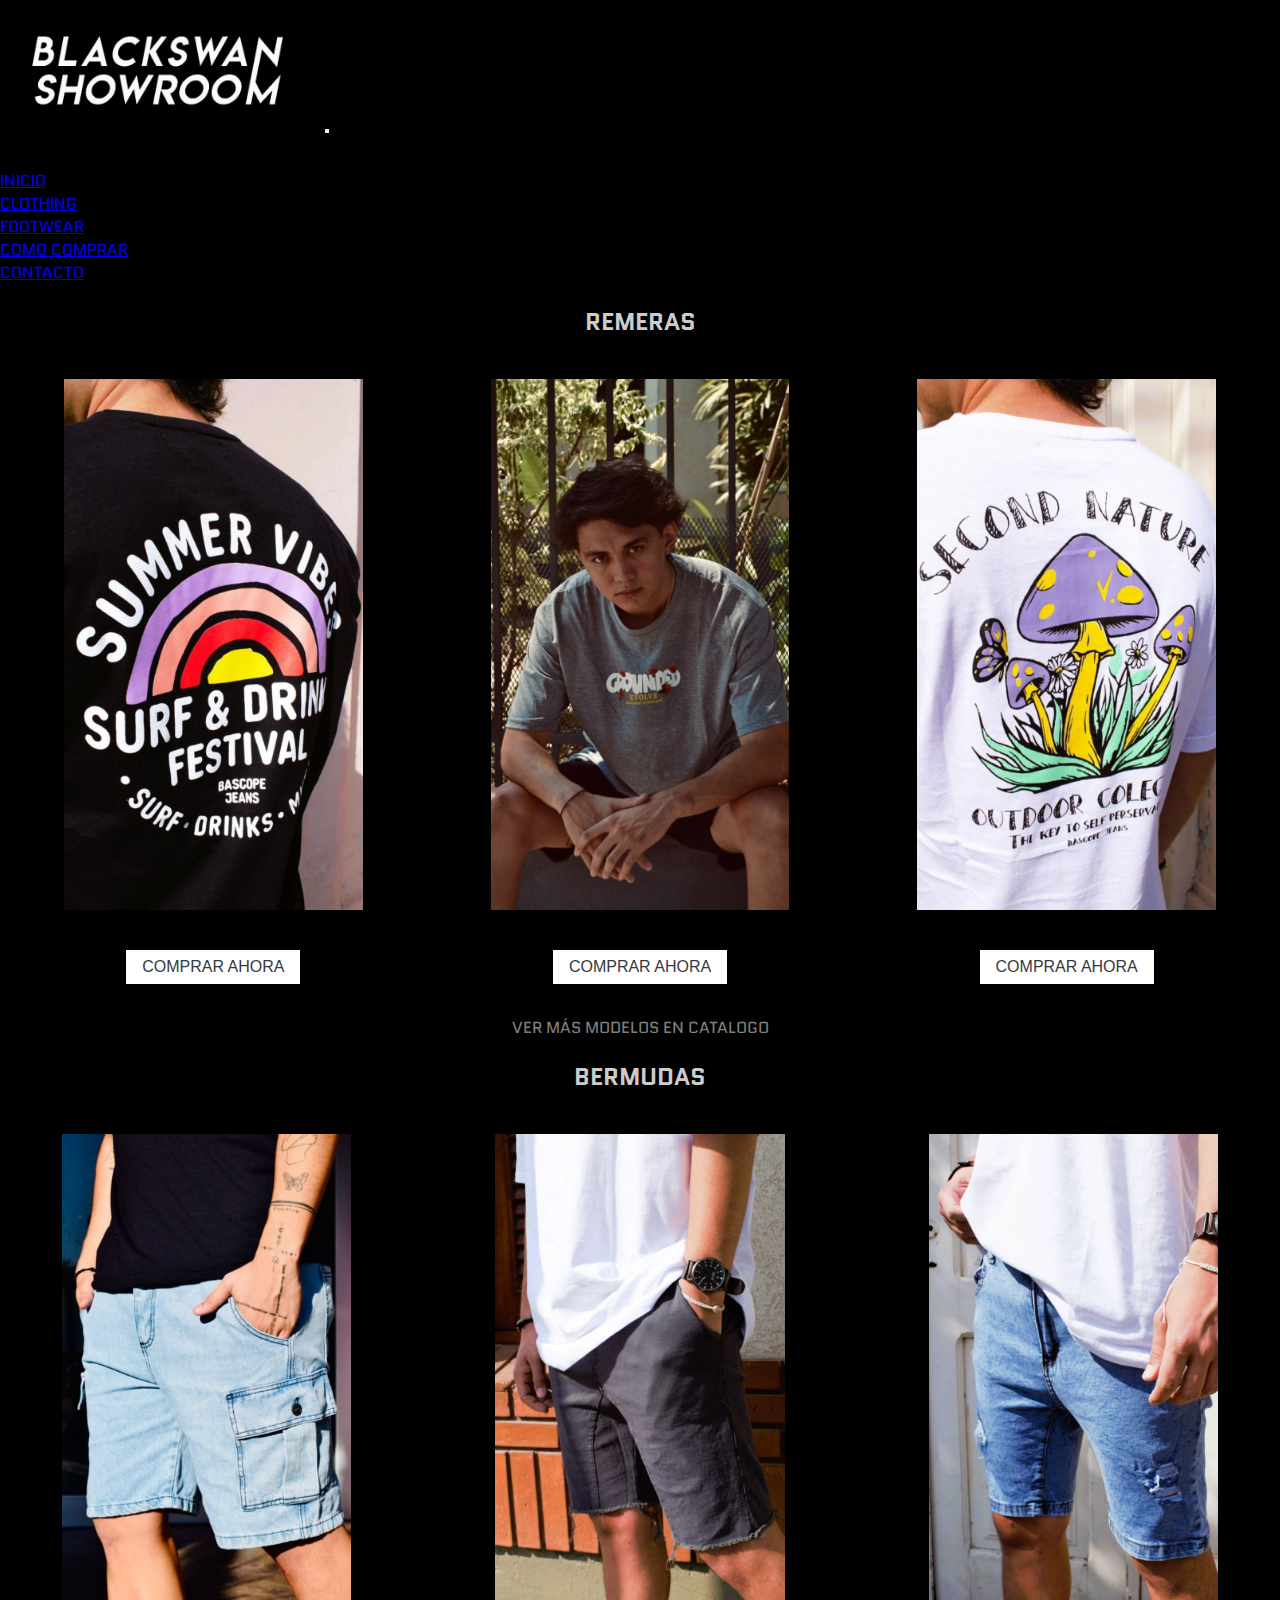
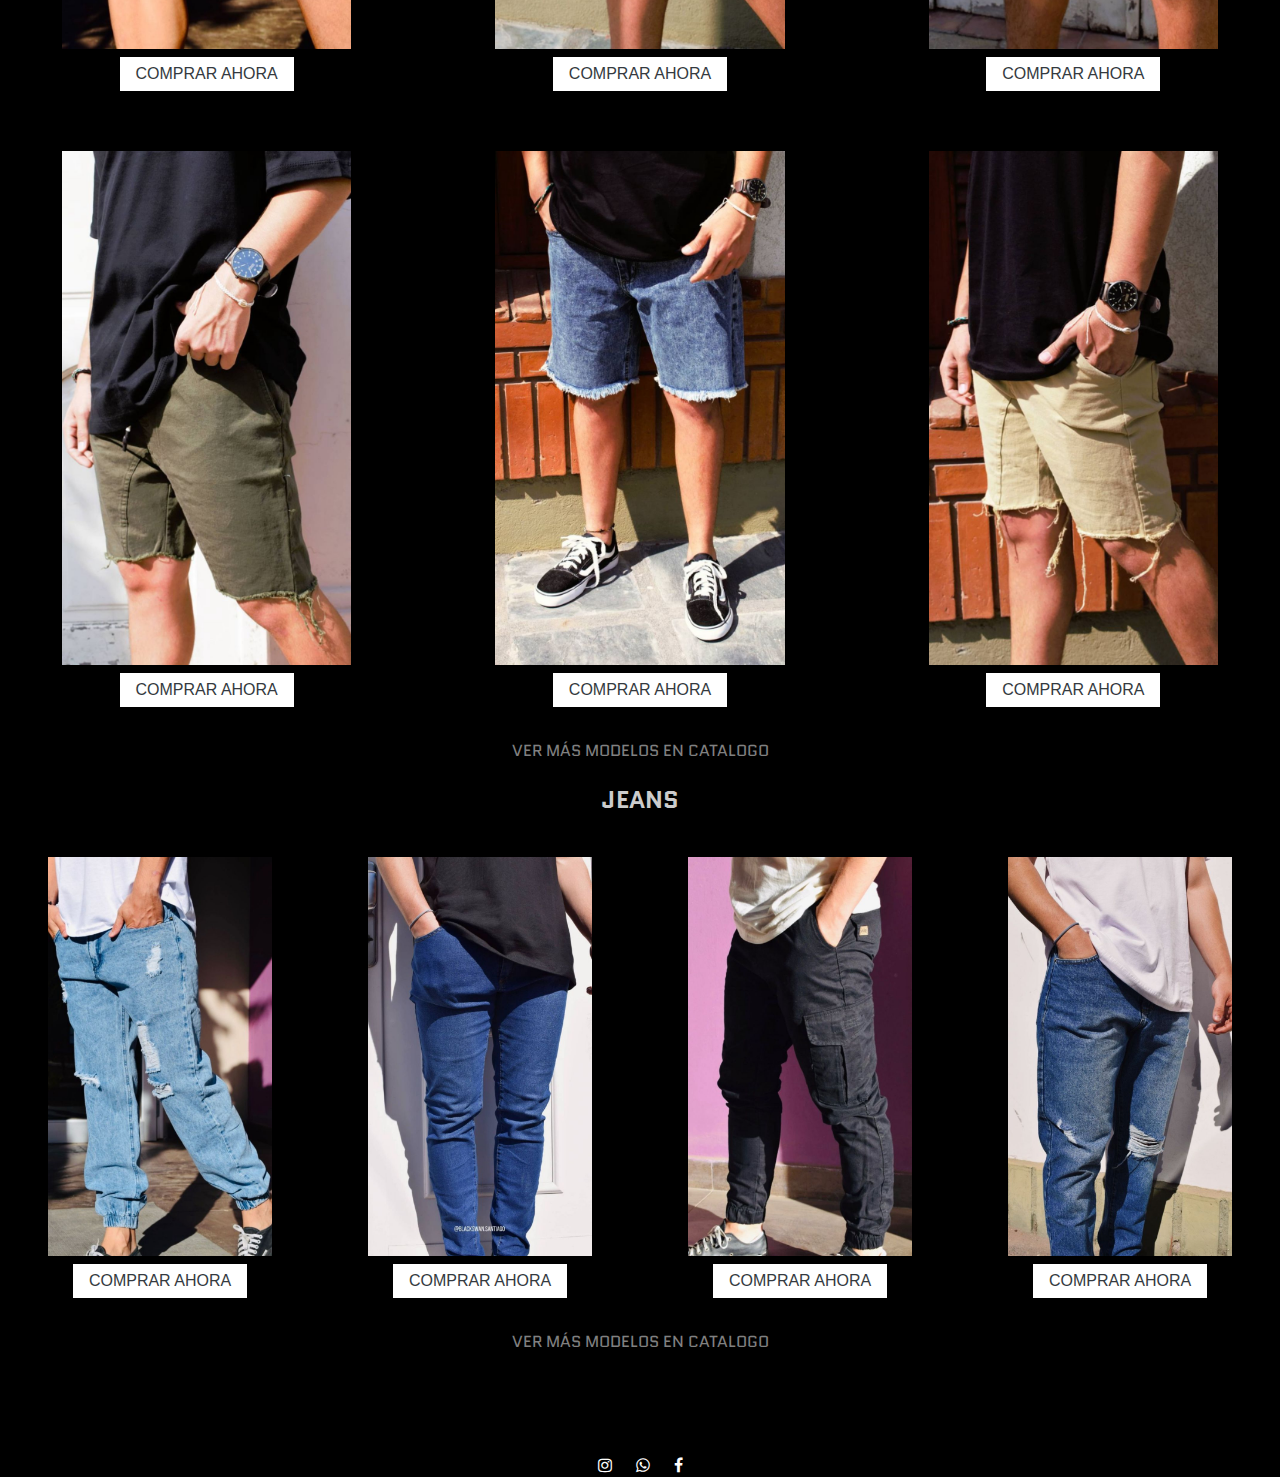
==== commit b8cecae5: "iconos" ====
--- a/pages/clothing.html
+++ b/pages/clothing.html
@@ -4,33 +4,48 @@
     <meta charset="UTF-8">
     <meta http-equiv="X-UA-Compatible" content="IE=edge">
     <meta name="viewport" content="width=device-width, initial-scale=1.0">
-    <link rel="stylesheet" href="https://cdn.jsdelivr.net/npm/bootstrap@4.0.0/dist/css/bootstrap.min.css" integrity="sha384-Gn5384xqQ1aoWXA+058RXPxPg6fy4IWvTNh0E263XmFcJlSAwiGgFAW/dAiS6JXm" crossorigin="anonymous">
-<script src="https://cdn.jsdelivr.net/npm/bootstrap@4.0.0/dist/js/bootstrap.min.js" integrity="sha384-JZR6Spejh4U02d8jOt6vLEHfe/JQGiRRSQQxSfFWpi1MquVdAyjUar5+76PVCmYl" crossorigin="anonymous"></script>
-    
+    <link href="https://cdn.jsdelivr.net/npm/bootstrap@5.3.0-alpha3/dist/css/bootstrap.min.css" rel="stylesheet" integrity="sha384-KK94CHFLLe+nY2dmCWGMq91rCGa5gtU4mk92HdvYe+M/SXH301p5ILy+dN9+nJOZ" crossorigin="anonymous">
+  <script src="https://cdn.jsdelivr.net/npm/bootstrap@5.3.0-alpha3/dist/js/bootstrap.bundle.min.js" integrity="sha384-ENjdO4Dr2bkBIFxQpeoTz1HIcje39Wm4jDKdf19U8gI4ddQ3GYNS7NTKfAdVQSZe" crossorigin="anonymous"></script>
     <link rel="stylesheet" href="../css/style.css">
     <link href="https://fonts.googleapis.com/css2?family=Quantico&display=swap" rel="stylesheet">
     <link rel="stylesheet" href=
 "https://cdnjs.cloudflare.com/ajax/libs/font-awesome/4.7.0/css/font-awesome.min.css" />
+<meta name="keywords" content="ropa, ropa varon, ropa hombre, indumentaria masculina, ropa de hombre en santiago del estero, ropa hombre sgo del estero, zapatillas, footwear, jean para hombre, bermuda para hombre">
+    <meta name="description" content="Somos BLACKSWAN. En nuestro sitio web podes echar un vistazo a las remeras, jeans, bermudas y zapatillas que tenemos disponibles! No quedes sin la tuya.">
+    <meta name="author" content="helena pellene">
+    <meta name="copyright" content="BLACKSWAN">
+    <link rel="shortcut icon" href="../assets/img/favicon.ico">
     <title>CLOTHING - BS</title>
 </head>
 <body>
-  <header class="nav-wrapper">
-    <nav>
-        <a href="../index.html"><img class="header-img" src="../assets/img/Captura de pantalla 2023-02-25 105411.png"
-                alt="bs-logo">
-        </a>
-        <input type="checkbox" name="" id="toggle">
-        <label for="toggle"><img src="../assets/img/men-responsive.png" alt="menu-hb"></label>
-        <div class="menu">
-            <ul class="nav-bar-sections">
-                <li><a href="../index.html">INICIO</a></li>
-                <li><a  href="./clothing.html">CLOTHING</a></li>
-                <li><a  href="./footwear.html">FOOTWEAR</a></li>
-                <li><a  href="./compra.html">CÓMO COMPRAR</a></li>
-                <li><a  href="./contacto.html">CONTACTO</a></li>
-              </ul>
-        </div>
-    </nav>
+  <header>
+    <nav class="navbar navbar-expand-lg bg-body-tertiary css-nav">
+    <div class="container-fluid">
+      <a class="navbar-brand" href="../index.html"><img src="../assets/img/Captura de pantalla 2023-02-25 105411.png" class="logo-main" alt="logo-blackswan"></a>
+      <button class="navbar-toggler" type="button" data-bs-toggle="collapse" data-bs-target="#navbarNavDropdown" aria-controls="navbarNavDropdown" aria-expanded="false" aria-label="Toggle navigation">
+        <span class="navbar-toggler-icon"></span>
+      </button>
+      <div class="collapse navbar-collapse" id="navbarNavDropdown">
+        <ul class="navbar-nav ms-auto mb-2 mb-lg-0 css-ul">
+          <li class="nav-item">
+            <a class="nav-link active text-white" href="../index.html">INICIO</a>
+          </li>
+          <li class="nav-item">
+            <a class="nav-link text-white" href="./clothing.html">CLOTHING</a>
+          </li>
+          <li class="nav-item">
+            <a class="nav-link text-white" href="./footwear.html">FOOTWEAR</a>
+          </li>
+          <li class="nav-item">
+            <a class="nav-link text-white" href="./compra.html">COMO COMPRAR</a>
+          </li>
+          <li class="nav-item">
+            <a class="nav-link text-white" href="./contacto.html">CONTACTO</a>
+          </li>
+        </ul>
+      </div>
+    </div>
+  </nav>
 </header>
       
     <sect>
--- a/css/style.css
+++ b/css/style.css
@@ -7,6 +7,43 @@
 body {
   font-family: "Oswald", sans-serif;
   font-family: "Quantico", sans-serif;
+}
+
+.container-fluid {
+  margin-top: 0;
+}
+
+.card {
+  background-color: rgb(212, 212, 212);
+}
+.card h5 {
+  font-size: 30px;
+  margin-top: 0;
+}
+.card i {
+  font-size: 20px;
+}
+.card p {
+  font-size: 20px;
+}
+
+.card-text i {
+  font-size: 20px;
+  margin: 1rem;
+}
+.card-text a {
+  font-size: 20px;
+  color: inherit;
+  text-decoration: none;
+}
+.card-text a:hover {
+  color: grey;
+  font-size: 30px;
+}
+
+.navbar-toggler-icon {
+  background-image: url("/assets/img/men-responsive.png");
+  width: 20px;
 }
 
 .btn-main {
@@ -48,43 +85,35 @@
   font-weight: bold;
 }
 
-nav {
-  flex-wrap: wrap;
-  display: flex;
-  justify-content: space-between;
-  align-items: center;
-  gap: none;
-}
-nav .header-img {
-  width: 180px;
-}
-
-.menu ul {
-  list-style: none;
-  display: flex;
-  justify-content: none;
-  align-items: none;
+.css-nav {
+  background-color: transparent !important;
+}
+.css-nav .mt-0 {
+  margin-top: 0 !important;
+}
+.css-nav .css-ul {
+  align-items: center;
   gap: 2rem;
 }
-.menu ul li a {
-  text-decoration: none;
-  color: #ffffff;
-  padding: 1.5rem;
-}
-
-nav #toggle, nav label {
-  display: none;
-}
-
-.nav-bar-sections a:hover {
-  color: grey;
+.css-nav .css-ul li a:hover {
+  color: grey !important;
+}
+.css-nav .navbar-toggler-icon.active {
+  background-color: white !important;
+}
+
+.logo-main {
+  max-width: 50% !important;
 }
 
 footer .footer-container {
-  display: flex;
-  justify-content: center;
-  align-items: center;
-  gap: none;
+  width: 100%;
+  height: 80px;
+  background-color: black;
+  color: white;
+  display: flex;
+  justify-content: center;
+  align-items: center;
 }
 footer .footer-container .footer-text {
   color: white;
@@ -99,8 +128,17 @@
   color: white;
 }
 
+html {
+  height: 100%;
+}
+
 body {
   background-color: black;
+  height: 100%;
+}
+
+.main-section {
+  padding-top: 50px;
 }
 
 div {
@@ -121,6 +159,9 @@
   color: white;
   font-family: "Oswald", sans-serif;
   font-size: 90px;
+}
+h1:hover {
+  color: grey;
 }
 
 h2 {
@@ -143,11 +184,6 @@
   justify-content: space-around;
   align-items: center;
   row-gap: 20px;
-}
-.container-clot .img-cl {
-  max-width: 70%;
-  height: auto;
-  padding: 0.5em;
 }
 
 .ber-img-container {
@@ -184,10 +220,52 @@
   justify-content: center;
   align-items: center;
 }
-.ber-img-container .img-item {
+
+.jeans-img-container {
+  display: flex;
+  justify-content: center;
+  align-items: center;
+}
+
+.img-jeans, .img-cl, .img-item, .img-zapas {
   max-width: 70%;
   height: auto;
   padding: 0.5em;
+}
+
+.zapas-img-container {
+  display: grid;
+  grid-template-columns: repeat(3, 1fr);
+  grid-template-rows: repeat(2, 1fr);
+  grid-column-gap: 20px;
+  grid-row-gap: 20px;
+  justify-items: center;
+  align-items: center;
+  grid-template-areas: "item-1 item-2 item-3" "item-4 item-5 item-6";
+}
+.zapas-img-container .item-1 {
+  grid-area: item-1;
+}
+.zapas-img-container .item-2 {
+  grid-area: item-2;
+}
+.zapas-img-container .item-3 {
+  grid-area: item-3;
+}
+.zapas-img-container .item-4 {
+  grid-area: item-4;
+}
+.zapas-img-container .item-5 {
+  grid-area: item-5;
+}
+.zapas-img-container .item-6 {
+  grid-area: item-6;
+}
+.zapas-img-container .item-1, .zapas-img-container .item-2, .zapas-img-container .item-3, .zapas-img-container .item-4, .zapas-img-container .item-5, .zapas-img-container .item-6 {
+  display: flex;
+  flex-direction: column;
+  justify-content: center;
+  align-items: center;
 }
 
 .catalogo {
@@ -202,45 +280,202 @@
   color: white;
 }
 
-.jeans-img-container {
-  display: flex;
-  justify-content: center;
-  align-items: center;
-}
-.jeans-img-container .img-jeans {
-  max-width: 70%;
-  height: auto;
-  padding: 0.5em;
-}
-
-@media (max-width: 1024px) {
-  header {
-    font-size: 17px;
-  }
-  header nav {
+.box-container {
+  display: flex;
+  justify-content: space-between;
+  align-items: none;
+  gap: 1rem;
+  margin-top: 70px;
+}
+.box-container .box-1, .box-container .box-2, .box-container .box-3 {
+  background-color: rgb(231, 229, 229);
+  flex-basis: 30%;
+  border-radius: 20px;
+  padding: 20px;
+  margin: 10px;
+  display: flex;
+  flex-direction: column;
+  justify-content: center;
+  align-items: center;
+  text-align: center;
+}
+.box-container .box-1 h3, .box-container .box-2 h3, .box-container .box-3 h3 {
+  font-size: 25px;
+}
+.box-container .box-1 ul, .box-container .box-2 ul, .box-container .box-3 ul {
+  list-style: none;
+}
+.box-container .box-1 ul li, .box-container .box-2 ul li, .box-container .box-3 ul li {
+  margin: 5px 0;
+}
+.box-container .box-1 ul a, .box-container .box-2 ul a, .box-container .box-3 ul a {
+  text-decoration: none;
+  color: black;
+}
+.box-container .box-1 ul a:hover, .box-container .box-2 ul a:hover, .box-container .box-3 ul a:hover {
+  color: grey;
+}
+
+@media only screen and (min-width: 1024px) and (max-width: 1440px) {
+  footer .footer-container {
+    width: 100%;
+    height: 80px;
+    background-color: black;
+    color: white;
+    display: flex;
+    justify-content: center;
+    align-items: center;
+  }
+  footer .footer-container .footer-text {
+    color: white;
+  }
+  footer .footer-container .footer-icons {
     display: flex;
     flex-direction: row;
-    justify-content: space-between;
-    align-items: center;
-  }
-  header nav .header-img {
-    width: 100px;
-  }
-  header nav .nav-bar-sections {
-    list-style: none;
-    display: flex;
     gap: 1.5rem;
-  }
-  header nav .nav-bar-sections li a {
-    text-decoration: none;
-    color: #ffffff;
-    padding: 1.5rem;
-  }
-  header nav #toggle, header nav label {
-    display: none;
-  }
-  .nav-bar-sections a:hover {
-    color: grey;
+    margin-bottom: -50px;
+  }
+  footer .footer-container .footer-icons a i {
+    color: white;
+  }
+}
+@media only screen and (min-width: 768px) and (max-width: 894px) {
+  h1 {
+    font-size: 70px;
+  }
+}
+@media only screen and (min-width: 320px) and (max-width: 425px) {
+  .logo-main {
+    width: 200px;
+  }
+  h1 {
+    font-size: 50px;
+  }
+  .container-clot {
+    display: flex;
+    flex-direction: column;
+    height: auto;
+    justify-content: space-around;
+    align-items: center;
+    row-gap: 20px;
+  }
+  .ber-img-container {
+    display: grid;
+    grid-template-columns: repeat(3, 1fr);
+    grid-template-rows: repeat(2, 1fr);
+    grid-column-gap: 20px;
+    grid-row-gap: 20px;
+    justify-items: center;
+    align-items: center;
+    grid-template-areas: "item-1 item-2" "item-3 item-4" "item-5 item-6";
+    display: flex;
+    flex-direction: column;
+    justify-content: center;
+    align-items: center;
+  }
+  .ber-img-container .item-1 {
+    grid-area: item-1;
+  }
+  .ber-img-container .item-2 {
+    grid-area: item-2;
+  }
+  .ber-img-container .item-3 {
+    grid-area: item-3;
+  }
+  .ber-img-container .item-4 {
+    grid-area: item-4;
+  }
+  .ber-img-container .item-5 {
+    grid-area: item-5;
+  }
+  .ber-img-container .item-6 {
+    grid-area: item-6;
+  }
+  .jeans-img-container {
+    display: grid;
+    grid-template-columns: repeat(3, 1fr);
+    grid-template-rows: repeat(2, 1fr);
+    grid-column-gap: 20px;
+    grid-row-gap: 20px;
+    justify-items: center;
+    align-items: center;
+    grid-template-areas: "item-1 item-2" "item-3 item-4" "item-5 item-6";
+    display: flex;
+    flex-direction: column;
+    justify-content: center;
+    align-items: center;
+  }
+  .jeans-img-container .item-1 {
+    grid-area: item-1;
+  }
+  .jeans-img-container .item-2 {
+    grid-area: item-2;
+  }
+  .jeans-img-container .item-3 {
+    grid-area: item-3;
+  }
+  .jeans-img-container .item-4 {
+    grid-area: item-4;
+  }
+  .jeans-img-container .item-5 {
+    grid-area: item-5;
+  }
+  .jeans-img-container .item-6 {
+    grid-area: item-6;
+  }
+  .cont-img {
+    display: flex;
+    flex-direction: column;
+    justify-content: center;
+    align-items: center;
+  }
+  .btn-sect {
+    background-color: #343a40;
+    color: white;
+    padding: 0.5rem 1rem;
+    font-size: 1rem;
+  }
+  .btn-sect a {
+    color: white;
+  }
+  .zapas-img-container {
+    display: grid;
+    grid-template-columns: repeat(3, 1fr);
+    grid-template-rows: repeat(2, 1fr);
+    grid-column-gap: 20px;
+    grid-row-gap: 20px;
+    justify-items: center;
+    align-items: center;
+    grid-template-areas: "item-1 item-2" "item-3 item-4" "item-5 item-6";
+    display: flex;
+    flex-direction: column;
+    justify-content: center;
+    align-items: center;
+  }
+  .zapas-img-container .item-1 {
+    grid-area: item-1;
+  }
+  .zapas-img-container .item-2 {
+    grid-area: item-2;
+  }
+  .zapas-img-container .item-3 {
+    grid-area: item-3;
+  }
+  .zapas-img-container .item-4 {
+    grid-area: item-4;
+  }
+  .zapas-img-container .item-5 {
+    grid-area: item-5;
+  }
+  .zapas-img-container .item-6 {
+    grid-area: item-6;
+  }
+  .box-container {
+    display: flex;
+    flex-direction: column;
+  }
+  h5 {
+    font-size: 15px;
   }
 }
 
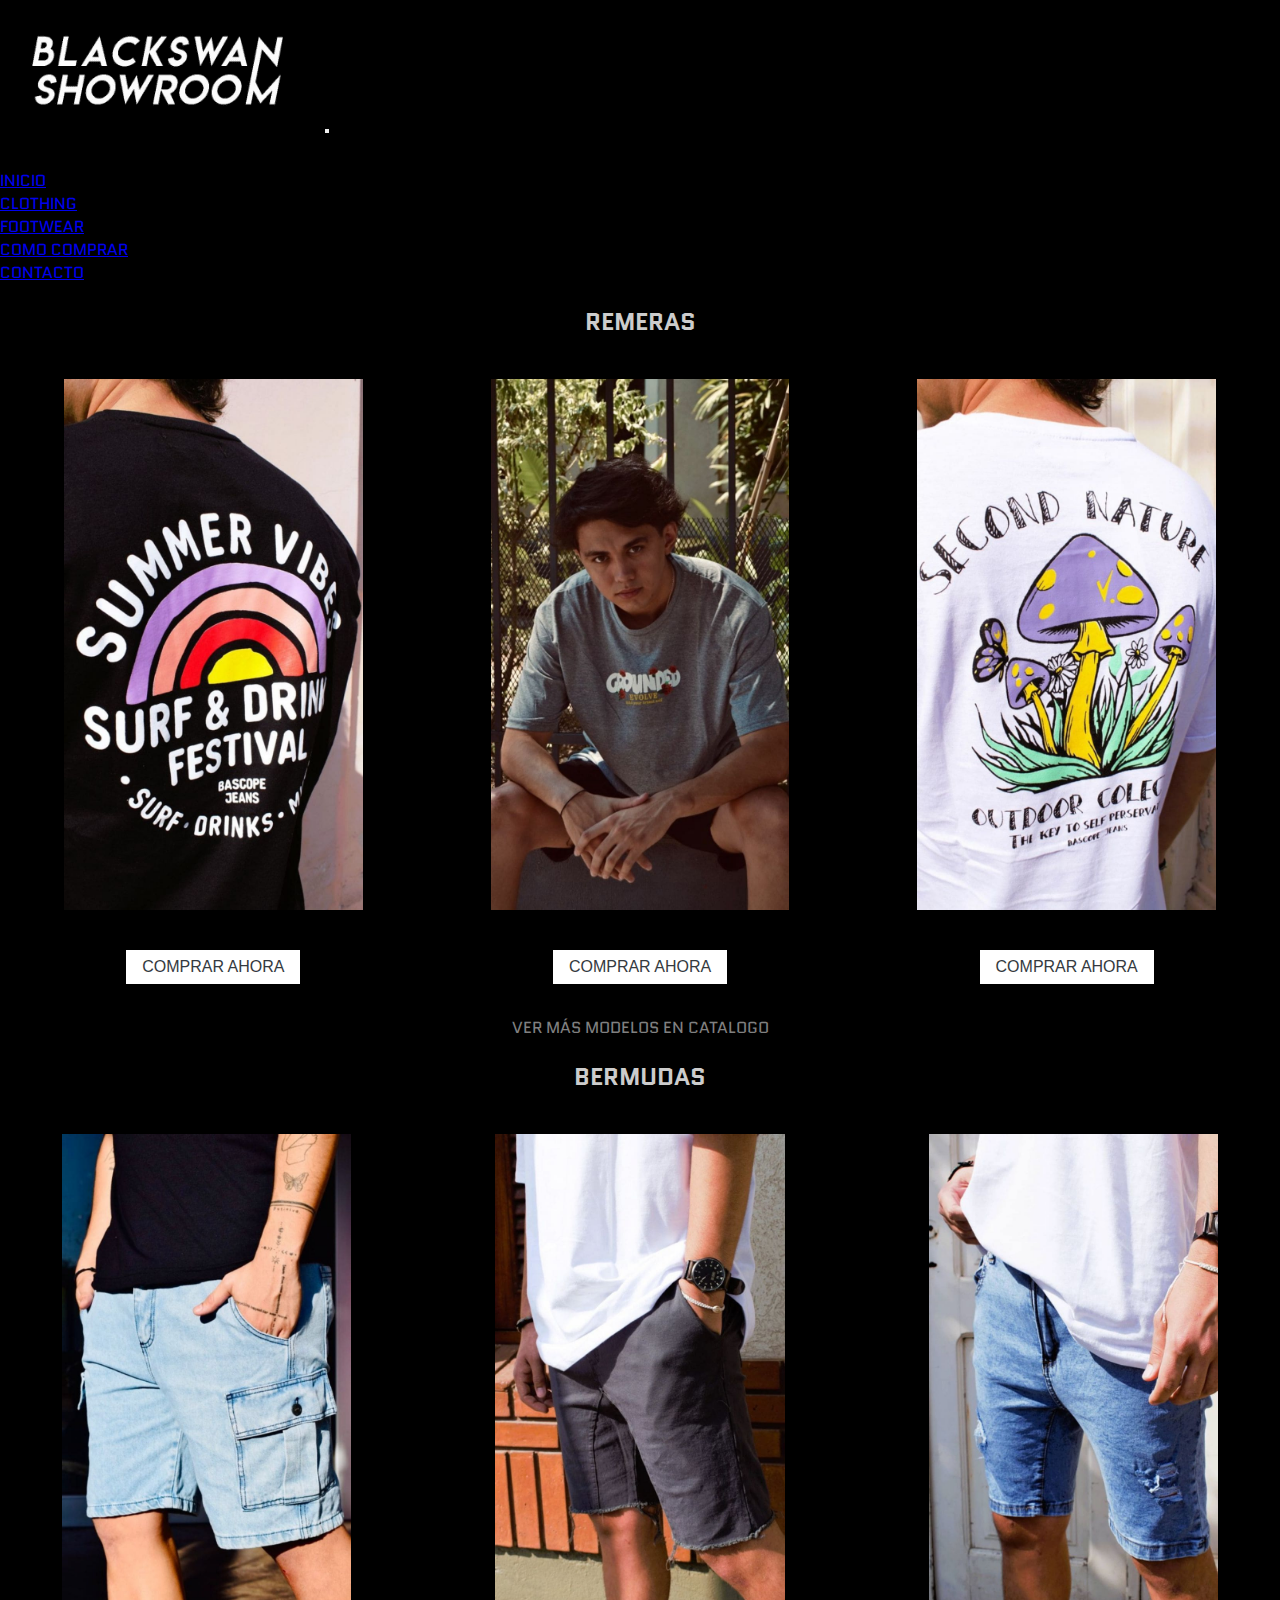
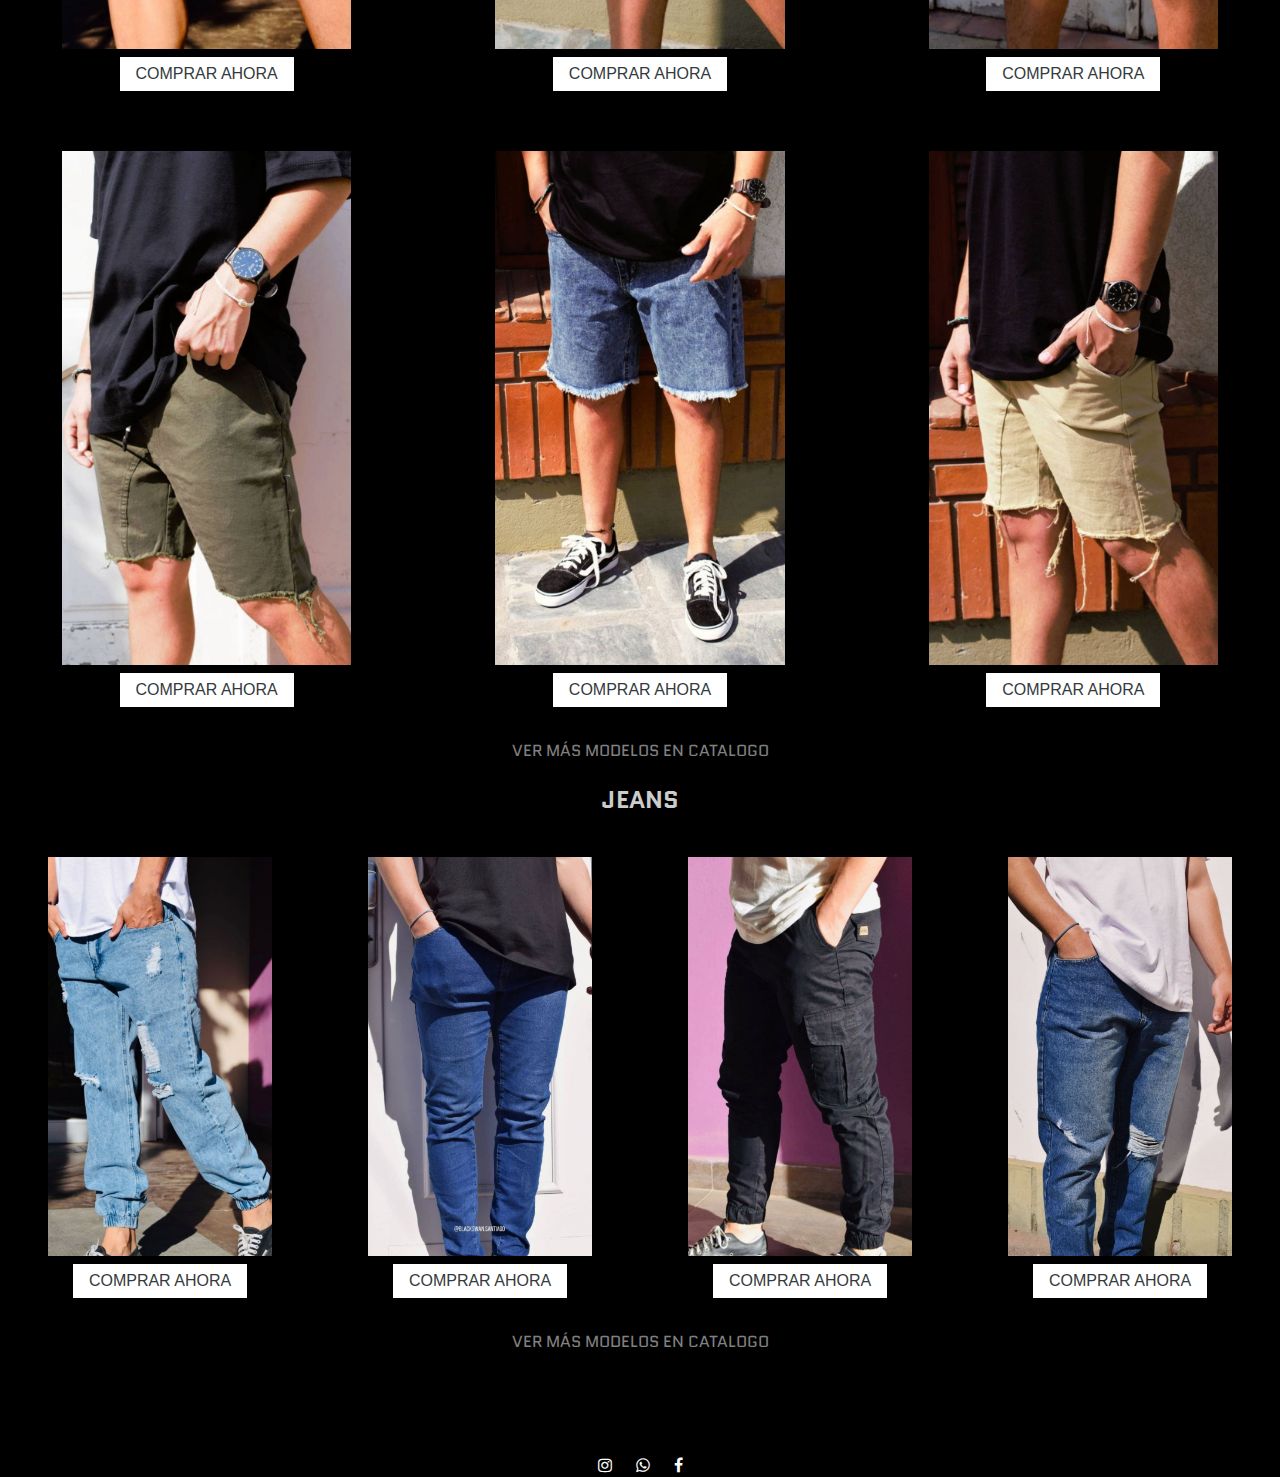
==== commit a7e36f43: "correccion footer 768" ====
--- a/pages/clothing.html
+++ b/pages/clothing.html
@@ -1,167 +1,191 @@
 <!DOCTYPE html>
 <html lang="en">
+
 <head>
-    <meta charset="UTF-8">
-    <meta http-equiv="X-UA-Compatible" content="IE=edge">
-    <meta name="viewport" content="width=device-width, initial-scale=1.0">
-    <link href="https://cdn.jsdelivr.net/npm/bootstrap@5.3.0-alpha3/dist/css/bootstrap.min.css" rel="stylesheet" integrity="sha384-KK94CHFLLe+nY2dmCWGMq91rCGa5gtU4mk92HdvYe+M/SXH301p5ILy+dN9+nJOZ" crossorigin="anonymous">
-  <script src="https://cdn.jsdelivr.net/npm/bootstrap@5.3.0-alpha3/dist/js/bootstrap.bundle.min.js" integrity="sha384-ENjdO4Dr2bkBIFxQpeoTz1HIcje39Wm4jDKdf19U8gI4ddQ3GYNS7NTKfAdVQSZe" crossorigin="anonymous"></script>
-    <link rel="stylesheet" href="../css/style.css">
-    <link href="https://fonts.googleapis.com/css2?family=Quantico&display=swap" rel="stylesheet">
-    <link rel="stylesheet" href=
-"https://cdnjs.cloudflare.com/ajax/libs/font-awesome/4.7.0/css/font-awesome.min.css" />
-<meta name="keywords" content="ropa, ropa varon, ropa hombre, indumentaria masculina, ropa de hombre en santiago del estero, ropa hombre sgo del estero, zapatillas, footwear, jean para hombre, bermuda para hombre">
-    <meta name="description" content="Somos BLACKSWAN. En nuestro sitio web podes echar un vistazo a las remeras, jeans, bermudas y zapatillas que tenemos disponibles! No quedes sin la tuya.">
-    <meta name="author" content="helena pellene">
-    <meta name="copyright" content="BLACKSWAN">
-    <link rel="shortcut icon" href="../assets/img/favicon.ico">
-    <title>CLOTHING - BS</title>
+  <meta charset="UTF-8">
+  <meta http-equiv="X-UA-Compatible" content="IE=edge">
+  <meta name="viewport" content="width=device-width, initial-scale=1.0">
+  <link href="https://cdn.jsdelivr.net/npm/bootstrap@5.3.0-alpha3/dist/css/bootstrap.min.css" rel="stylesheet"
+    integrity="sha384-KK94CHFLLe+nY2dmCWGMq91rCGa5gtU4mk92HdvYe+M/SXH301p5ILy+dN9+nJOZ" crossorigin="anonymous">
+  <script src="https://cdn.jsdelivr.net/npm/bootstrap@5.3.0-alpha3/dist/js/bootstrap.bundle.min.js"
+    integrity="sha384-ENjdO4Dr2bkBIFxQpeoTz1HIcje39Wm4jDKdf19U8gI4ddQ3GYNS7NTKfAdVQSZe"
+    crossorigin="anonymous"></script>
+  <link rel="stylesheet" href="../css/style.css">
+  <link href="https://fonts.googleapis.com/css2?family=Quantico&display=swap" rel="stylesheet">
+  <link rel="stylesheet" href="https://cdnjs.cloudflare.com/ajax/libs/font-awesome/4.7.0/css/font-awesome.min.css" />
+  <meta name="keywords"
+    content="ropa, ropa varon, ropa hombre, indumentaria masculina, ropa de hombre en santiago del estero, ropa hombre sgo del estero, zapatillas, footwear, jean para hombre, bermuda para hombre">
+  <meta name="description"
+    content="Somos BLACKSWAN. En nuestro sitio web podes echar un vistazo a las remeras, jeans, bermudas y zapatillas que tenemos disponibles! No quedes sin la tuya.">
+  <meta name="author" content="helena pellene">
+  <meta name="copyright" content="BLACKSWAN">
+  <link rel="shortcut icon" href="../assets/img/favicon.ico">
+  <title>CLOTHING - BS</title>
 </head>
+
 <body>
   <header>
     <nav class="navbar navbar-expand-lg bg-body-tertiary css-nav">
-    <div class="container-fluid">
-      <a class="navbar-brand" href="../index.html"><img src="../assets/img/Captura de pantalla 2023-02-25 105411.png" class="logo-main" alt="logo-blackswan"></a>
-      <button class="navbar-toggler" type="button" data-bs-toggle="collapse" data-bs-target="#navbarNavDropdown" aria-controls="navbarNavDropdown" aria-expanded="false" aria-label="Toggle navigation">
-        <span class="navbar-toggler-icon"></span>
-      </button>
-      <div class="collapse navbar-collapse" id="navbarNavDropdown">
-        <ul class="navbar-nav ms-auto mb-2 mb-lg-0 css-ul">
-          <li class="nav-item">
-            <a class="nav-link active text-white" href="../index.html">INICIO</a>
-          </li>
-          <li class="nav-item">
-            <a class="nav-link text-white" href="./clothing.html">CLOTHING</a>
-          </li>
-          <li class="nav-item">
-            <a class="nav-link text-white" href="./footwear.html">FOOTWEAR</a>
-          </li>
-          <li class="nav-item">
-            <a class="nav-link text-white" href="./compra.html">COMO COMPRAR</a>
-          </li>
-          <li class="nav-item">
-            <a class="nav-link text-white" href="./contacto.html">CONTACTO</a>
-          </li>
-        </ul>
-      </div>
-    </div>
-  </nav>
-</header>
-      
-    <sect>
-      <section>
-        <!--seccion remeras-->
-          <h2>REMERAS</h2>
-          <section class="container-clot">
-            <div class="cont-img">
-                <img src="../assets/img/compra1.jpeg" alt="remeranegra" class="img-cl">
-                <div>
-                    <button type="button" class="btn btn-dark btn-sect"><a href="#">COMPRAR AHORA</a></button>
-                </div>
-            </div>
-            <div class="cont-img">
-                <img src="../assets/img/modelocloth.jpeg" alt="remeranegra" class="img-cl">
-                <div>
-                    <button type="button" class="btn btn-dark btn-sect"><a href="#">COMPRAR AHORA</a></button>
-                </div>
-            </div>
-            <div class="cont-img">
-                <img src="../assets/img/compra3.jpeg" alt="remeranegra" class="img-cl">
-                <div>
-                    <button type="button" class="btn btn-dark btn-sect"><a href="#">COMPRAR AHORA</a></button>
-                </div>
-            </div>
-          </section>
-
-        <div>
-          <a href="#" class="catalogo">VER MÁS MODELOS EN CATALOGO</a>
-        </div>
-
-        <!--seccion bermudas-->
-        <h2>BERMUDAS</h2>
-        <section class="ber-img-container">
-          <div class="item-1">
-            <img src="../assets/img/bermuda1 (2).jpeg" alt="" class="img-item">
-            <button type="button" class="btn btn-dark btn-sect"><a href="#">COMPRAR AHORA</a></button>
-          </div>
-
-          <div class="item-2">
-            <img src="../assets/img/bermuda2 (2).jpeg" alt="" class="img-item">
-            <button type="button" class="btn btn-dark btn-sect"><a href="#">COMPRAR AHORA</a></button>
-          </div>
-
-          <div class="item-3">
-            <img src="../assets/img/bermuda3.jpeg" alt="" class="img-item">
-            <button type="button" class="btn btn-dark btn-sect"><a href="#">COMPRAR AHORA</a></button>
-          </div>
-
-          <div class="item-4">
-            <img src="../assets/img/bermuda4.jpeg" alt="" class="img-item">
-            <button type="button" class="btn btn-dark btn-sect"><a href="#">COMPRAR AHORA</a></button>
-          </div>
-
-          <div class="item-5">
-            <img src="../assets/img/bermuda5.jpeg" alt="" class="img-item">
-            <button type="button" class="btn btn-dark btn-sect"><a href="#">COMPRAR AHORA</a></button>
-          </div>
-
-          <div class="item-6">
-            <img src="../assets/img/bermuda6.jpeg" alt="" class="img-item">
-            <button type="button" class="btn btn-dark btn-sect"><a href="#">COMPRAR AHORA</a></button>
-          </div>
+      <div class="container-fluid">
+        <a class="navbar-brand" href="../index.html"><img src="../assets/img/Captura de pantalla 2023-02-25 105411.png"
+            class="logo-main" alt="logo-blackswan"></a>
+        <button class="navbar-toggler" type="button" data-bs-toggle="collapse" data-bs-target="#navbarNavDropdown"
+          aria-controls="navbarNavDropdown" aria-expanded="false" aria-label="Toggle navigation">
+          <span class="navbar-toggler-icon"></span>
+        </button>
+        <div class="collapse navbar-collapse" id="navbarNavDropdown">
+          <ul class="navbar-nav ms-auto mb-2 mb-lg-0 css-ul">
+            <li class="nav-item">
+              <a class="nav-link active text-white" href="../index.html">INICIO</a>
+            </li>
+            <li class="nav-item">
+              <a class="nav-link text-white" href="./clothing.html">CLOTHING</a>
+            </li>
+            <li class="nav-item">
+              <a class="nav-link text-white" href="./footwear.html">FOOTWEAR</a>
+            </li>
+            <li class="nav-item">
+              <a class="nav-link text-white" href="./compra.html">COMO COMPRAR</a>
+            </li>
+            <li class="nav-item">
+              <a class="nav-link text-white" href="./contacto.html">CONTACTO</a>
+            </li>
+          </ul>
+        </div>
+      </div>
+    </nav>
+  </header>
+
+  <sect>
+    <section>
+      <!--seccion remeras-->
+      <h2>REMERAS</h2>
+      <section class="container-clot">
+        <div class="cont-img">
+          <img src="../assets/img/compra1.jpeg" alt="remeranegra" class="img-cl">
+          <div>
+            <button type="button" class="btn btn-dark btn-sect"><a href="https://www.instagram.com/blackswan.santiago/"
+                target="_blank">COMPRAR AHORA</a></button>
+          </div>
+        </div>
+        <div class="cont-img">
+          <img src="../assets/img/modelocloth.jpeg" alt="remeranegra" class="img-cl">
+          <div>
+            <button type="button" class="btn btn-dark btn-sect"><a href="https://www.instagram.com/blackswan.santiago/"
+                target="_blank">COMPRAR AHORA</a></button>
+          </div>
+        </div>
+        <div class="cont-img">
+          <img src="../assets/img/compra3.jpeg" alt="remeranegra" class="img-cl">
+          <div>
+            <button type="button" class="btn btn-dark btn-sect"><a href="https://www.instagram.com/blackswan.santiago/"
+                target="_blank">COMPRAR AHORA</a></button>
+          </div>
+        </div>
       </section>
 
-        <div>
-          <a href="#" class="catalogo">VER MÁS MODELOS EN CATALOGO</a>
-        </div>
-        
+      <div>
+        <a href="https://www.instagram.com/blackswan.santiago/" target="_blank" class="catalogo">VER MÁS MODELOS EN
+          CATALOGO</a>
+      </div>
+
+      <!--seccion bermudas-->
+      <h2>BERMUDAS</h2>
+      <section class="ber-img-container">
+        <div class="item-1">
+          <img src="../assets/img/bermuda1 (2).jpeg" alt="" class="img-item">
+          <button type="button" class="btn btn-dark btn-sect"><a href="https://www.instagram.com/blackswan.santiago/"
+              target="_blank">COMPRAR AHORA</a></button>
+        </div>
+
+        <div class="item-2">
+          <img src="../assets/img/bermuda2 (2).jpeg" alt="" class="img-item">
+          <button type="button" class="btn btn-dark btn-sect"><a href="https://www.instagram.com/blackswan.santiago/"
+              target="_blank"">COMPRAR AHORA</a></button>
+          </div>
+
+          <div class=" item-3">
+              <img src="../assets/img/bermuda3.jpeg" alt="" class="img-item">
+              <button type="button" class="btn btn-dark btn-sect"><a
+                  href="https://www.instagram.com/blackswan.santiago/" target="_blank">COMPRAR AHORA</a></button>
+        </div>
+
+        <div class="item-4">
+          <img src="../assets/img/bermuda4.jpeg" alt="" class="img-item">
+          <button type="button" class="btn btn-dark btn-sect"><a href="https://www.instagram.com/blackswan.santiago/"
+              target="_blank">COMPRAR AHORA</a></button>
+        </div>
+
+        <div class="item-5">
+          <img src="../assets/img/bermuda5.jpeg" alt="" class="img-item">
+          <button type="button" class="btn btn-dark btn-sect"><a href="https://www.instagram.com/blackswan.santiago/"
+              target="_blank">COMPRAR AHORA</a></button>
+        </div>
+
+        <div class="item-6">
+          <img src="../assets/img/bermuda6.jpeg" alt="" class="img-item">
+          <button type="button" class="btn btn-dark btn-sect"><a href="https://www.instagram.com/blackswan.santiago/"
+              target="_blank">COMPRAR AHORA</a></button>
+        </div>
+      </section>
+
+      <div>
+        <a href="https://www.instagram.com/blackswan.santiago/" target="_blank" class="catalogo">VER MÁS MODELOS EN
+          CATALOGO</a>
+      </div>
+
       <!--seccion jeans-->
       <h2>JEANS</h2>
       <section class="jeans-img-container">
         <div class="cont-img">
           <img src="../assets/img/jean1.jpeg" alt="" class="img-jeans">
-          <button type="button" class="btn btn-dark btn-sect"><a href="#">COMPRAR AHORA</a></button>
+          <button type="button" class="btn btn-dark btn-sect"><a href="https://www.instagram.com/blackswan.santiago/"
+              target="_blank">COMPRAR AHORA</a></button>
         </div>
 
         <div class="cont-img">
           <img src="../assets/img/jean2.jpeg" alt="" class="img-jeans">
-          <button type="button" class="btn btn-dark btn-sect"><a href="#">COMPRAR AHORA</a></button>
+          <button type="button" class="btn btn-dark btn-sect"><a href="https://www.instagram.com/blackswan.santiago/"
+              target="_blank">COMPRAR AHORA</a></button>
         </div>
 
         <div class="cont-img">
           <img src="../assets/img/jean3.jpeg" alt="" class="img-jeans">
-          <button type="button" class="btn btn-dark btn-sect"><a href="#">COMPRAR AHORA</a></button>
+          <button type="button" class="btn btn-dark btn-sect"><a href="https://www.instagram.com/blackswan.santiago/"
+              target="_blank">COMPRAR AHORA</a></button>
         </div>
 
         <div class="cont-img">
           <img src="../assets/img/jean4.jpeg" alt="" class="img-jeans">
-          <button type="button" class="btn btn-dark btn-sect"><a href="#">COMPRAR AHORA</a></button>
+          <button type="button" class="btn btn-dark btn-sect"><a href="https://www.instagram.com/blackswan.santiago/"
+              target="_blank">COMPRAR AHORA</a></button>
         </div>
       </section>
 
-      <div >
-        <a href="#" class="catalogo">VER MÁS MODELOS EN CATALOGO</a>
-      </div>
-    </sect>
-<!-------------------------------------------->
-
-<footer>
-  <div class="footer-container">
-      
+      <div>
+        <a href="https://www.instagram.com/blackswan.santiago/" target="_blank" class="catalogo">VER MÁS MODELOS EN
+          CATALOGO</a>
+      </div>
+  </sect>
+  <!-------------------------------------------->
+
+  <footer>
+    <div class="footer-container">
+
       <div class="footer-icons">
-          <a href="https://www.instagram.com/blackswan.santiago/" target="_blank">
-              <i class="fa fa-instagram"></i>
-          </a>
-          <a href="https://web.whatsapp.com/" target="_blank">
-              <i class="fa fa-whatsapp"></i>
-          </a>
-          <a href="https://www.facebook.com/blackswanshowroom" target="_blank">
-              <i class="fa fa-facebook"></i>
-          </a>
-          
-      </div>
-  </div>
-</footer>
+        <a href="https://www.instagram.com/blackswan.santiago/" target="_blank">
+          <i class="fa fa-instagram"></i>
+        </a>
+        <a href="https://wa.me/+543855362293?text=%C2%A1HOLA!%20Me%20interesa%20saber.." target="_blank">
+          <i class="fa fa-whatsapp"></i>
+        </a>
+        <a href="https://www.facebook.com/blackswanshowroom" target="_blank">
+          <i class="fa fa-facebook"></i>
+        </a>
+
+      </div>
+    </div>
+  </footer>
 
 
 
@@ -181,4 +205,5 @@
 
 
 </body>
+
 </html>--- a/css/style.css
+++ b/css/style.css
@@ -108,7 +108,6 @@
 
 footer .footer-container {
   width: 100%;
-  height: 80px;
   background-color: black;
   color: white;
   display: flex;
@@ -339,9 +338,34 @@
     color: white;
   }
 }
-@media only screen and (min-width: 768px) and (max-width: 894px) {
+@media only screen and (min-width: 768px) and (max-width: 931px) {
   h1 {
     font-size: 70px;
+  }
+  footer {
+    bottom: 0;
+    width: 100%;
+    height: 180px;
+    background-color: black;
+    color: white;
+    display: flex;
+    justify-content: center;
+    align-items: center;
+    align-items: flex-end;
+  }
+  footer .footer-text {
+    color: white;
+  }
+  footer .footer-container {
+    height: 40px;
+  }
+  footer .footer-icons {
+    display: flex;
+    flex-direction: row;
+    gap: 1.5rem;
+  }
+  footer .footer-icons a i {
+    color: white;
   }
 }
 @media only screen and (min-width: 320px) and (max-width: 425px) {
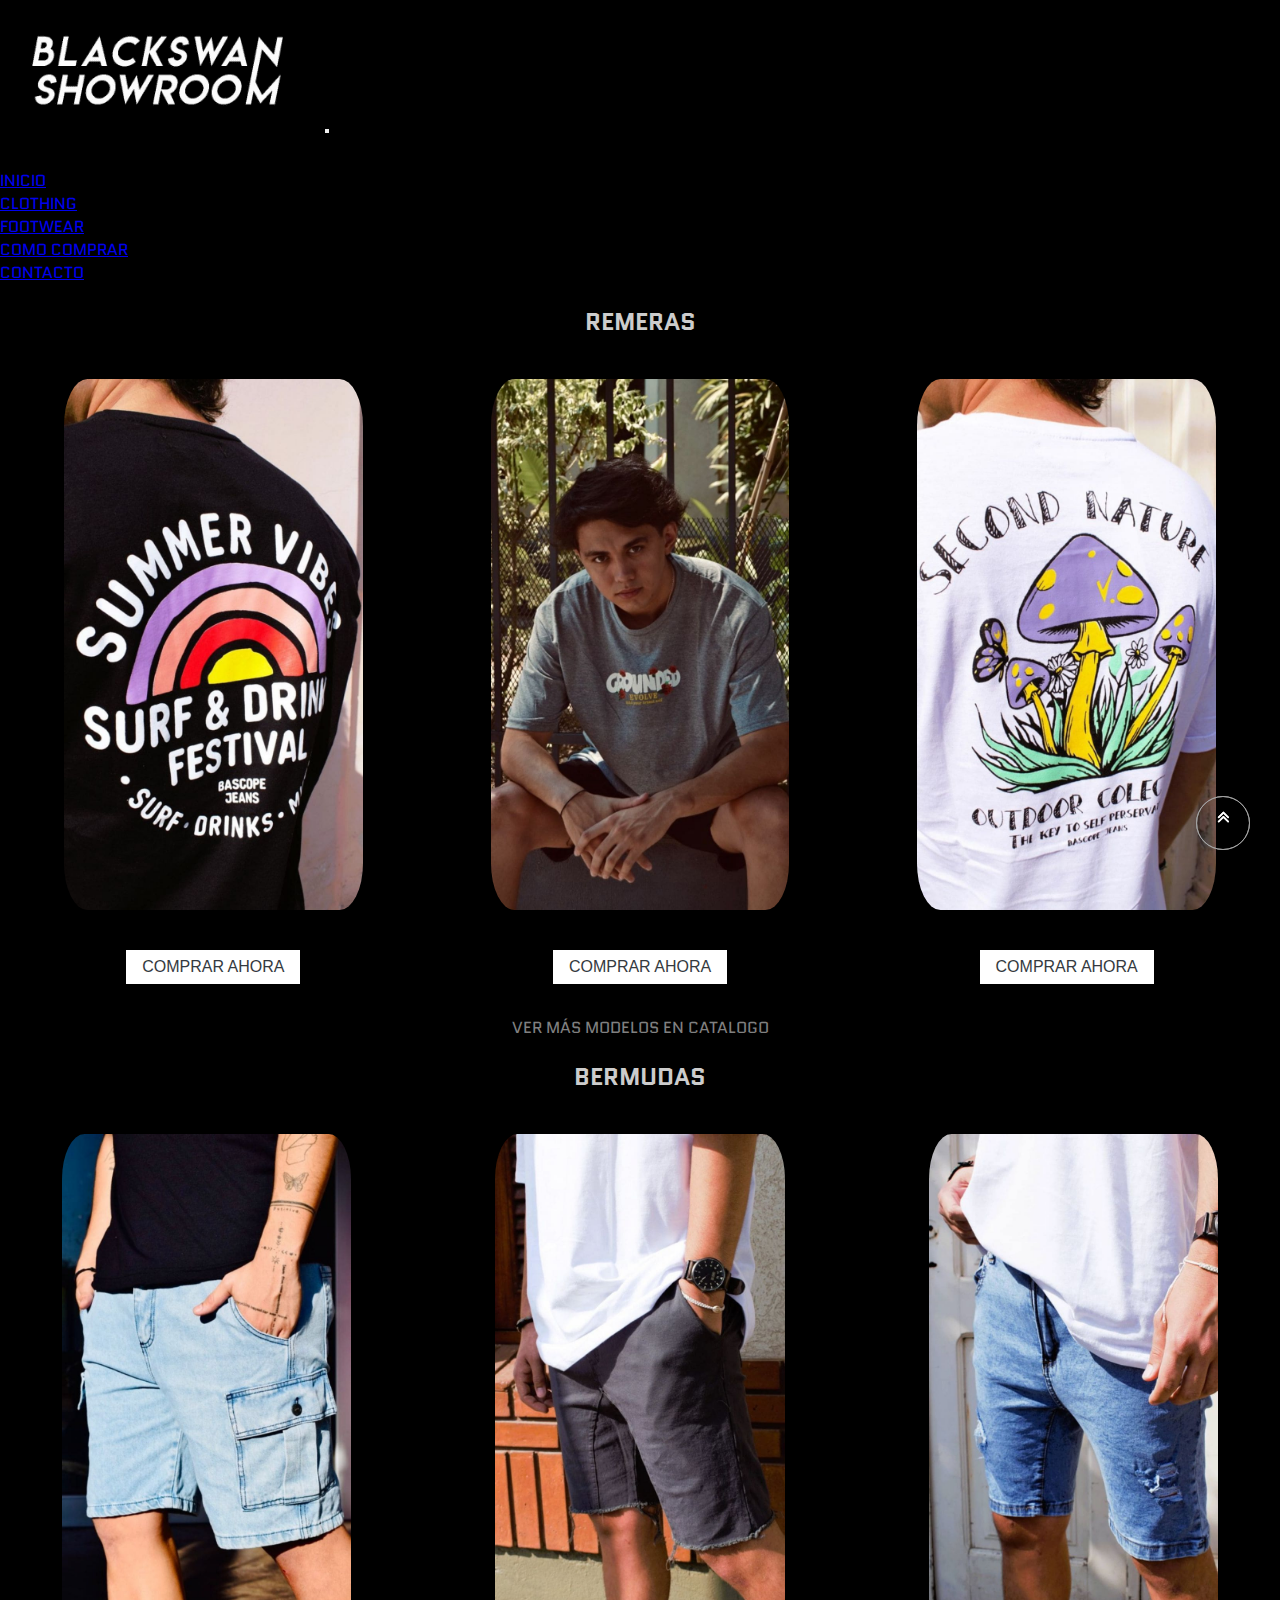
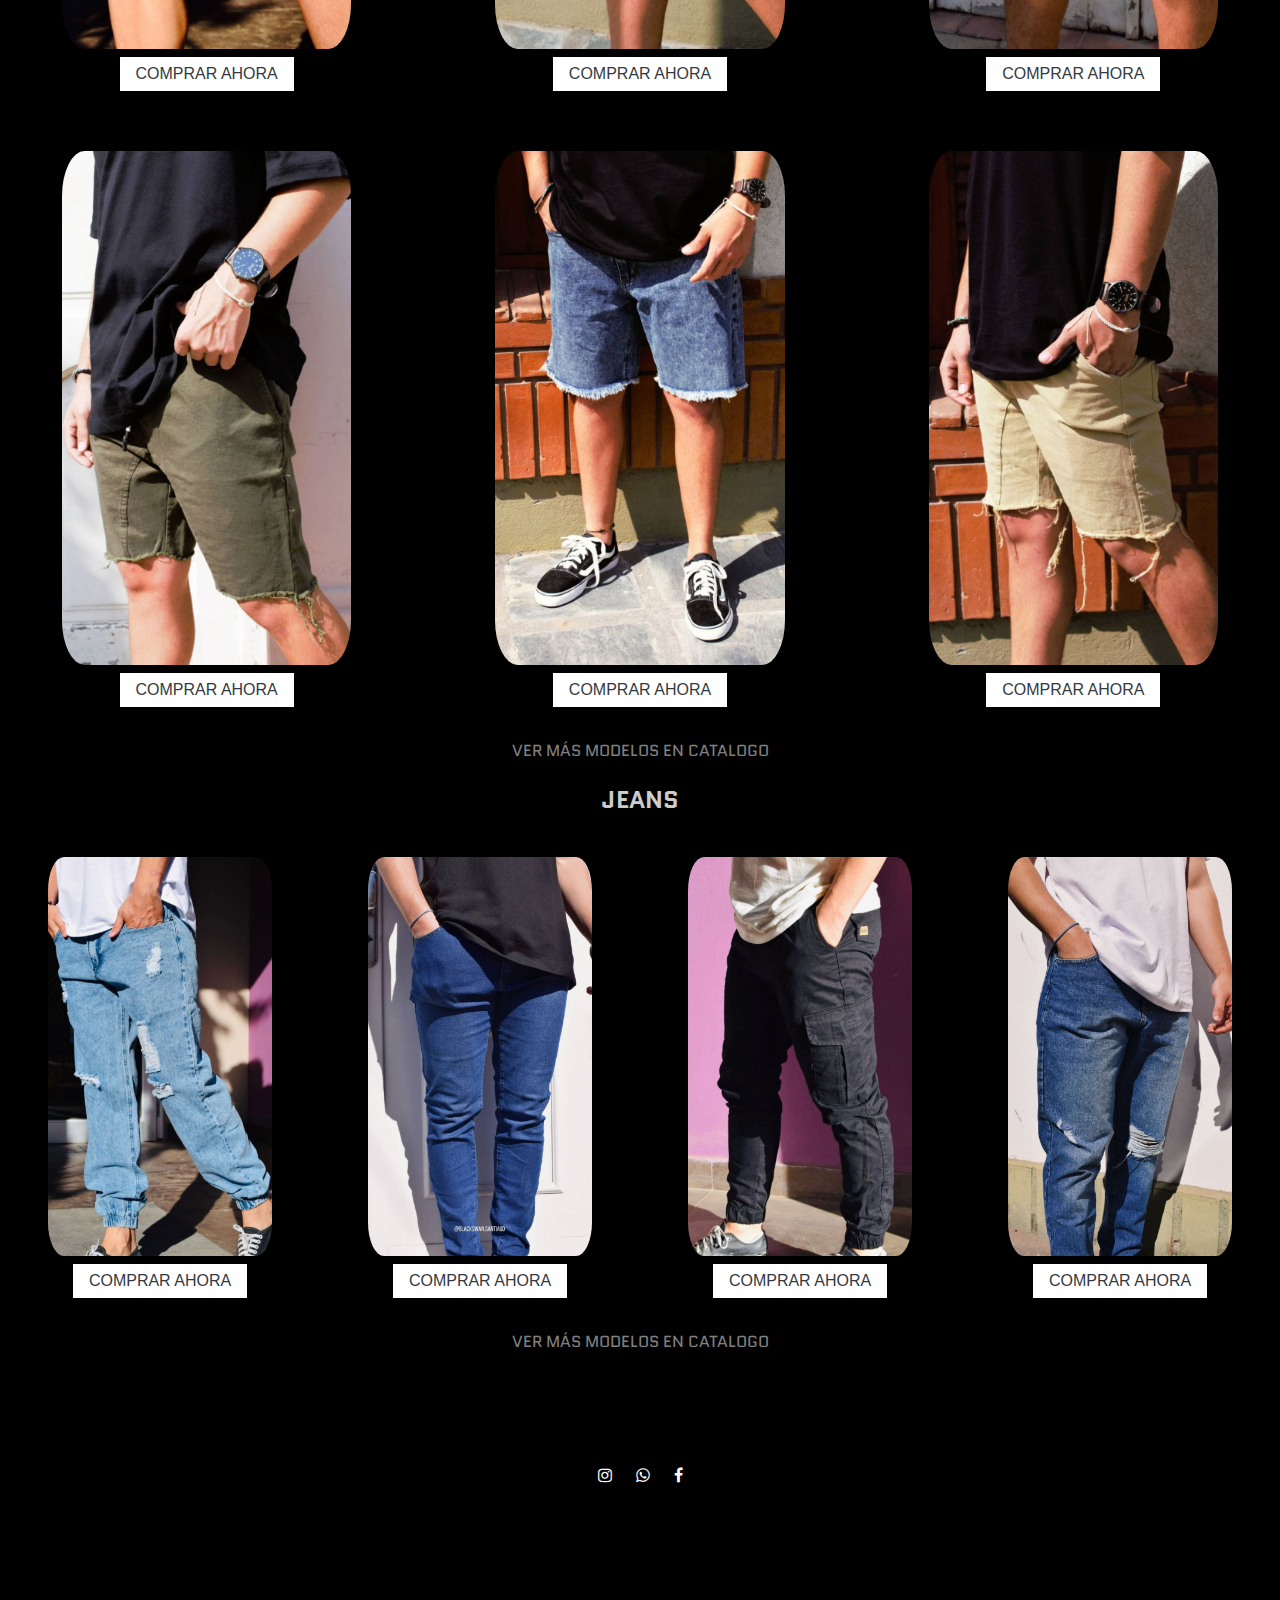
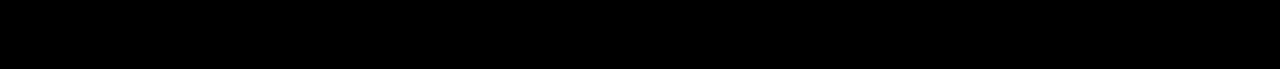
==== commit 9e86d7d7: "codigo y css boton subir para arriba" ====
--- a/pages/clothing.html
+++ b/pages/clothing.html
@@ -187,19 +187,58 @@
     </div>
   </footer>
 
-
-
-
-
-
-
-
-
-
-
-
-
-
+<!------------------------------/* BOTON ABAJO HACIA ARRIBA */------------------------->
+<script src="https://maxcdn.bootstrapcdn.com/bootstrap/3.3.0/js/bootstrap.min.js"></script>
+<script src="https://code.jquery.com/jquery-1.11.1.min.js"></script>
+
+<div class="scrollup" href="#"><i class="fa fa-angle-double-up" aria-hidden="true"></i></div>
+
+<script>
+  $(document).ready(function(){
+   
+    $(".mouse").on('click', function(event) {
+  
+     
+      if (this.hash !== "") {
+        event.preventDefault();
+        var hash = this.hash;
+  
+   $('html, body').animate({
+          scrollTop: $(hash).offset().top
+        }, 800, function(){
+     
+         window.location.hash = hash;
+        });
+      } 
+    });
+  });
+  
+  //abajo hacia arriba
+  
+
+  $(window).scroll(function () {
+  if ($(this).scrollTop() > 400) {
+  $('.scrollup').fadeIn();
+  } else {
+  $('.scrollup').fadeOut();
+  }
+  });
+  </script>
+  </head>
+  <br><br><br><br><br>
+  
+  <br><br><br>
+  <div class="scrollup" href="#"><i class="fa fa-angle-double-up" aria-hidden="true"></i></div>
+  <script>
+
+  $('.scrollup').click(function (){
+  $("html,body").animate({
+  scrollTop: 0
+  }, 1000);
+  return false;
+  });
+  </script>
+  </div>
 
 
 
--- a/css/style.css
+++ b/css/style.css
@@ -44,6 +44,10 @@
 .navbar-toggler-icon {
   background-image: url("/assets/img/men-responsive.png");
   width: 20px;
+}
+
+.imgcar {
+  border-radius: 30px;
 }
 
 .btn-main {
@@ -137,7 +141,11 @@
 }
 
 .main-section {
-  padding-top: 50px;
+  padding-top: 30px;
+}
+
+.imgcar {
+  border-radius: 20px;
 }
 
 div {
@@ -161,6 +169,23 @@
 }
 h1:hover {
   color: grey;
+}
+
+/* BOTON ABAJO HACIA ARRIBA */
+.scrollup {
+  border-radius: 50%;
+  font-size: 20px;
+  color: #fff;
+  background-color: var(--primary);
+  border: 1px solid #A2A2A2;
+  text-align: center;
+  padding: 6px;
+  width: 40px;
+  height: 40px;
+  position: fixed;
+  bottom: 50px;
+  right: 30px;
+  cursor: pointer;
 }
 
 h2 {
@@ -230,6 +255,7 @@
   max-width: 70%;
   height: auto;
   padding: 0.5em;
+  border-radius: 10%;
 }
 
 .zapas-img-container {
@@ -279,6 +305,23 @@
   color: white;
 }
 
+/* BOTON ABAJO HACIA ARRIBA */
+.scrollup {
+  border-radius: 50%;
+  font-size: 20px;
+  color: #fff;
+  background-color: var(--primary);
+  border: 1px solid #A2A2A2;
+  text-align: center;
+  padding: 6px;
+  width: 40px;
+  height: 40px;
+  position: fixed;
+  bottom: 50px;
+  right: 30px;
+  cursor: pointer;
+}
+
 .box-container {
   display: flex;
   justify-content: space-between;
@@ -298,6 +341,9 @@
   align-items: center;
   text-align: center;
 }
+.box-container .box-1 .icon, .box-container .box-2 .icon, .box-container .box-3 .icon {
+  width: 150px;
+}
 .box-container .box-1 h3, .box-container .box-2 h3, .box-container .box-3 h3 {
   font-size: 25px;
 }
@@ -315,10 +361,15 @@
   color: grey;
 }
 
+.subcard {
+  font-size: 20px;
+  text-align: center;
+}
+
 @media only screen and (min-width: 1024px) and (max-width: 1440px) {
   footer .footer-container {
     width: 100%;
-    height: 80px;
+    height: 100px;
     background-color: black;
     color: white;
     display: flex;
@@ -338,14 +389,14 @@
     color: white;
   }
 }
-@media only screen and (min-width: 768px) and (max-width: 931px) {
+@media only screen and (min-width: 768px) and (max-width: 991px) {
   h1 {
     font-size: 70px;
   }
   footer {
     bottom: 0;
     width: 100%;
-    height: 180px;
+    height: 250px;
     background-color: black;
     color: white;
     display: flex;
@@ -501,6 +552,10 @@
   h5 {
     font-size: 15px;
   }
+  iframe {
+    width: 30%;
+    height: 400px;
+  }
 }
 
 /*# sourceMappingURL=style.css.map */
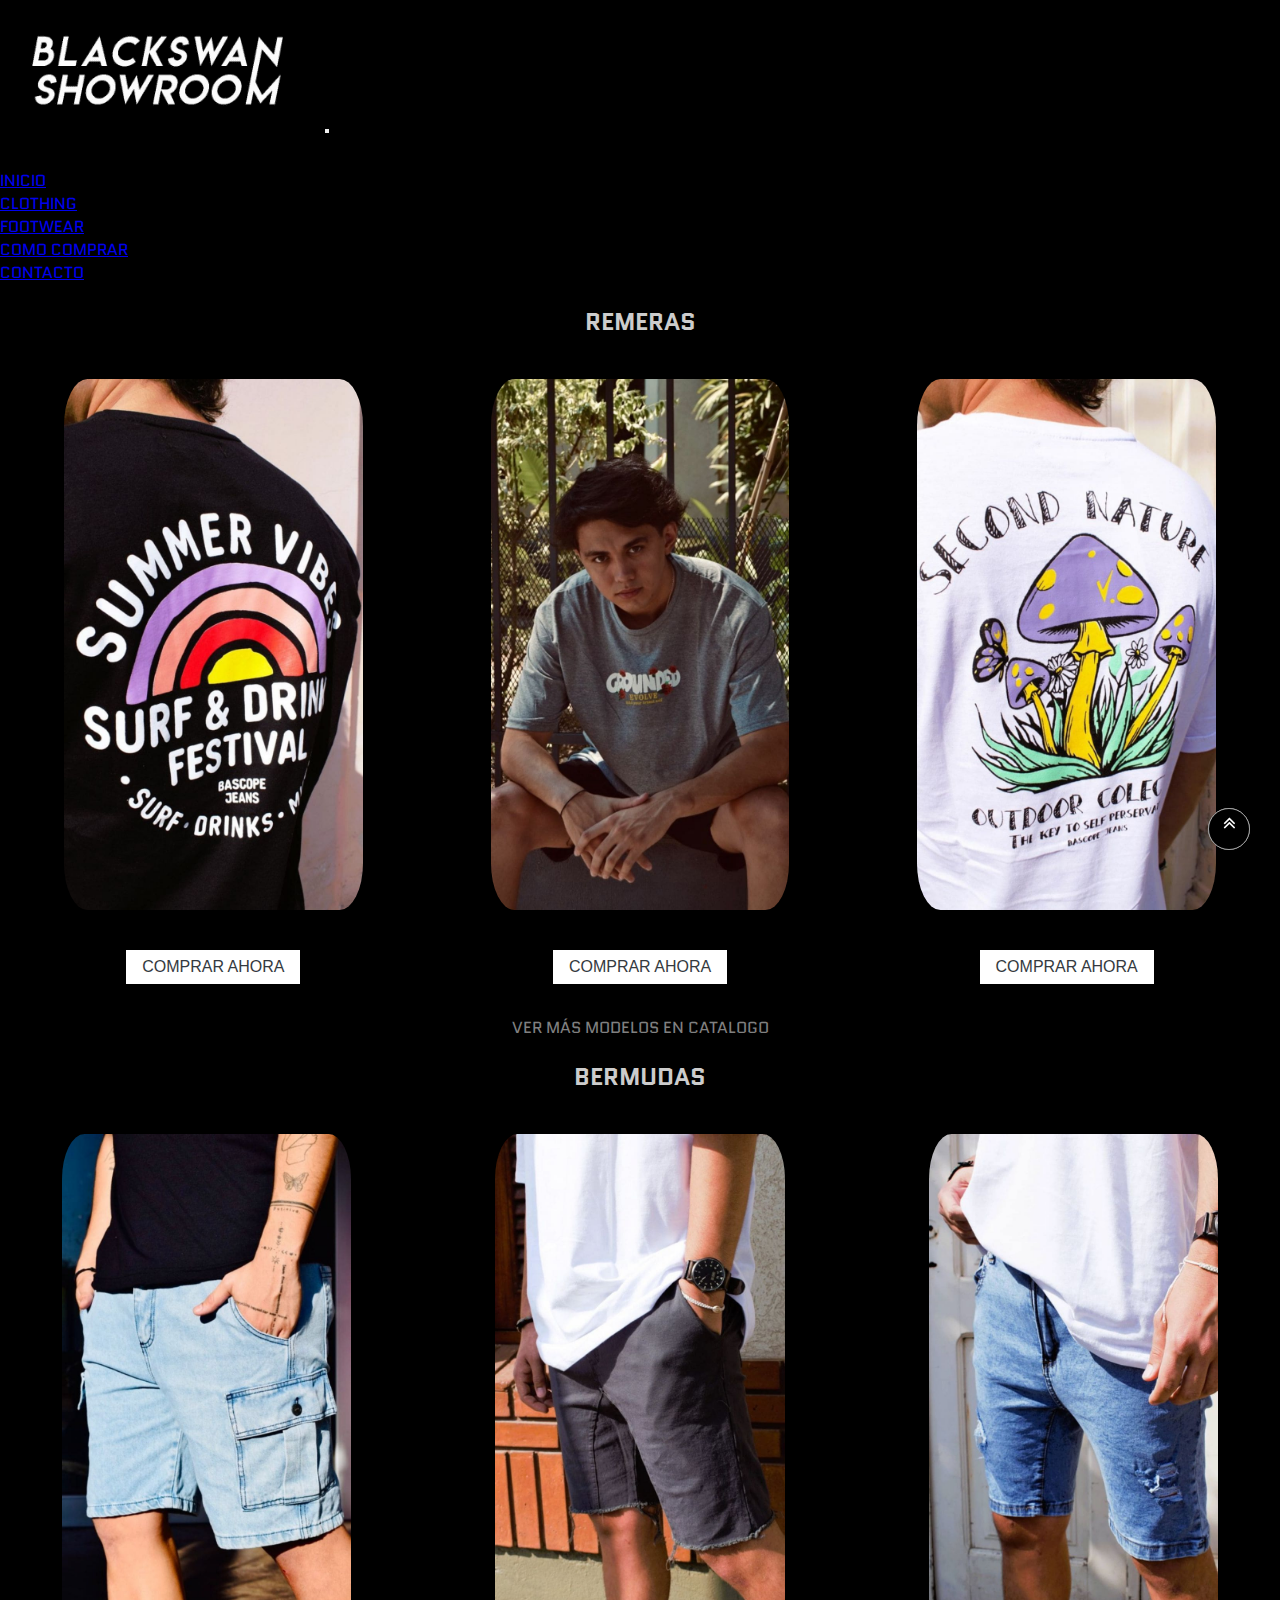
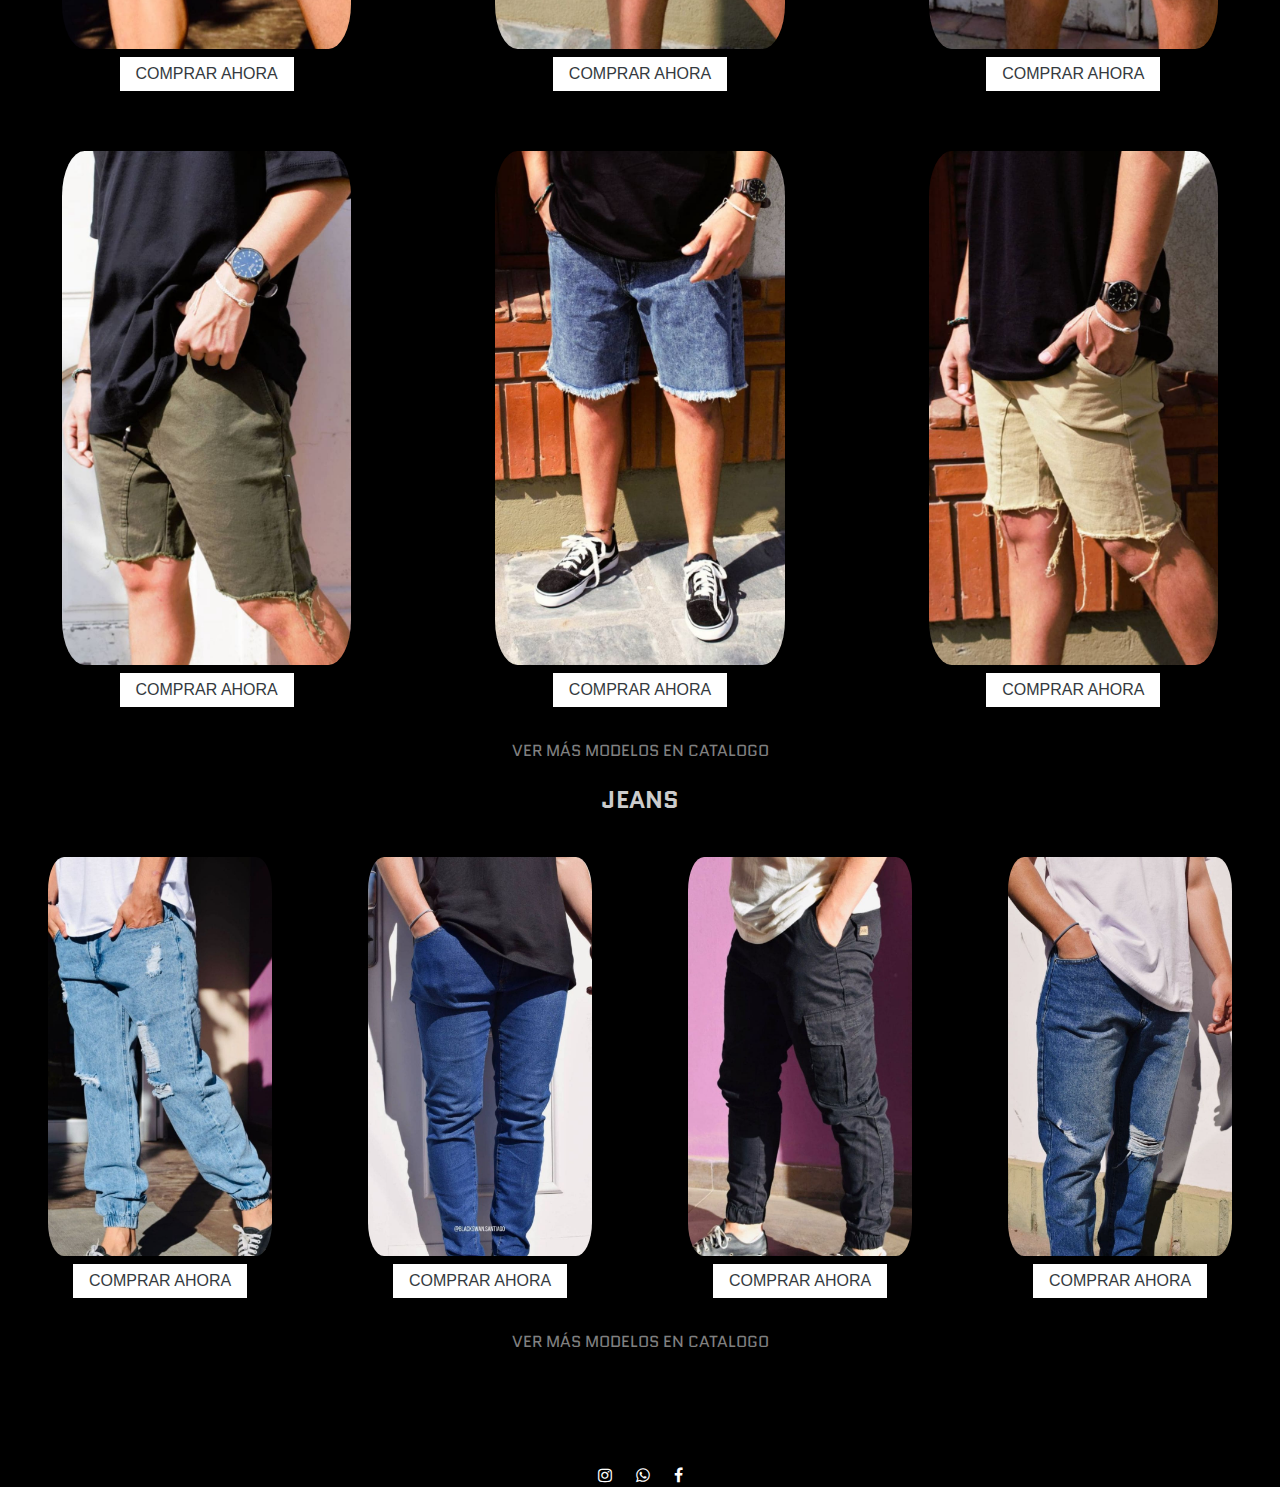
==== commit fcbaf176: "proyecto final" ====
--- a/pages/clothing.html
+++ b/pages/clothing.html
@@ -58,7 +58,7 @@
 
   <sect>
     <section>
-      <!--seccion remeras-->
+      <!--SECCION REMERAS-->
       <h2>REMERAS</h2>
       <section class="container-clot">
         <div class="cont-img">
@@ -89,7 +89,7 @@
           CATALOGO</a>
       </div>
 
-      <!--seccion bermudas-->
+      <!--SECCION BERMUDAS-->
       <h2>BERMUDAS</h2>
       <section class="ber-img-container">
         <div class="item-1">
@@ -101,7 +101,7 @@
         <div class="item-2">
           <img src="../assets/img/bermuda2 (2).jpeg" alt="" class="img-item">
           <button type="button" class="btn btn-dark btn-sect"><a href="https://www.instagram.com/blackswan.santiago/"
-              target="_blank"">COMPRAR AHORA</a></button>
+              target="_blank">COMPRAR AHORA</a></button>
           </div>
 
           <div class=" item-3">
@@ -134,7 +134,7 @@
           CATALOGO</a>
       </div>
 
-      <!--seccion jeans-->
+      <!--SECCION JEANS-->
       <h2>JEANS</h2>
       <section class="jeans-img-container">
         <div class="cont-img">
@@ -225,9 +225,7 @@
   });
   </script>
   </head>
-  <br><br><br><br><br>
-  
-  <br><br><br>
+
   <div class="scrollup" href="#"><i class="fa fa-angle-double-up" aria-hidden="true"></i></div>
   <script>
 
--- a/css/style.css
+++ b/css/style.css
@@ -176,10 +176,9 @@
   border-radius: 50%;
   font-size: 20px;
   color: #fff;
-  background-color: var(--primary);
+  background-color: #000;
   border: 1px solid #A2A2A2;
   text-align: center;
-  padding: 6px;
   width: 40px;
   height: 40px;
   position: fixed;
@@ -305,23 +304,6 @@
   color: white;
 }
 
-/* BOTON ABAJO HACIA ARRIBA */
-.scrollup {
-  border-radius: 50%;
-  font-size: 20px;
-  color: #fff;
-  background-color: var(--primary);
-  border: 1px solid #A2A2A2;
-  text-align: center;
-  padding: 6px;
-  width: 40px;
-  height: 40px;
-  position: fixed;
-  bottom: 50px;
-  right: 30px;
-  cursor: pointer;
-}
-
 .box-container {
   display: flex;
   justify-content: space-between;
